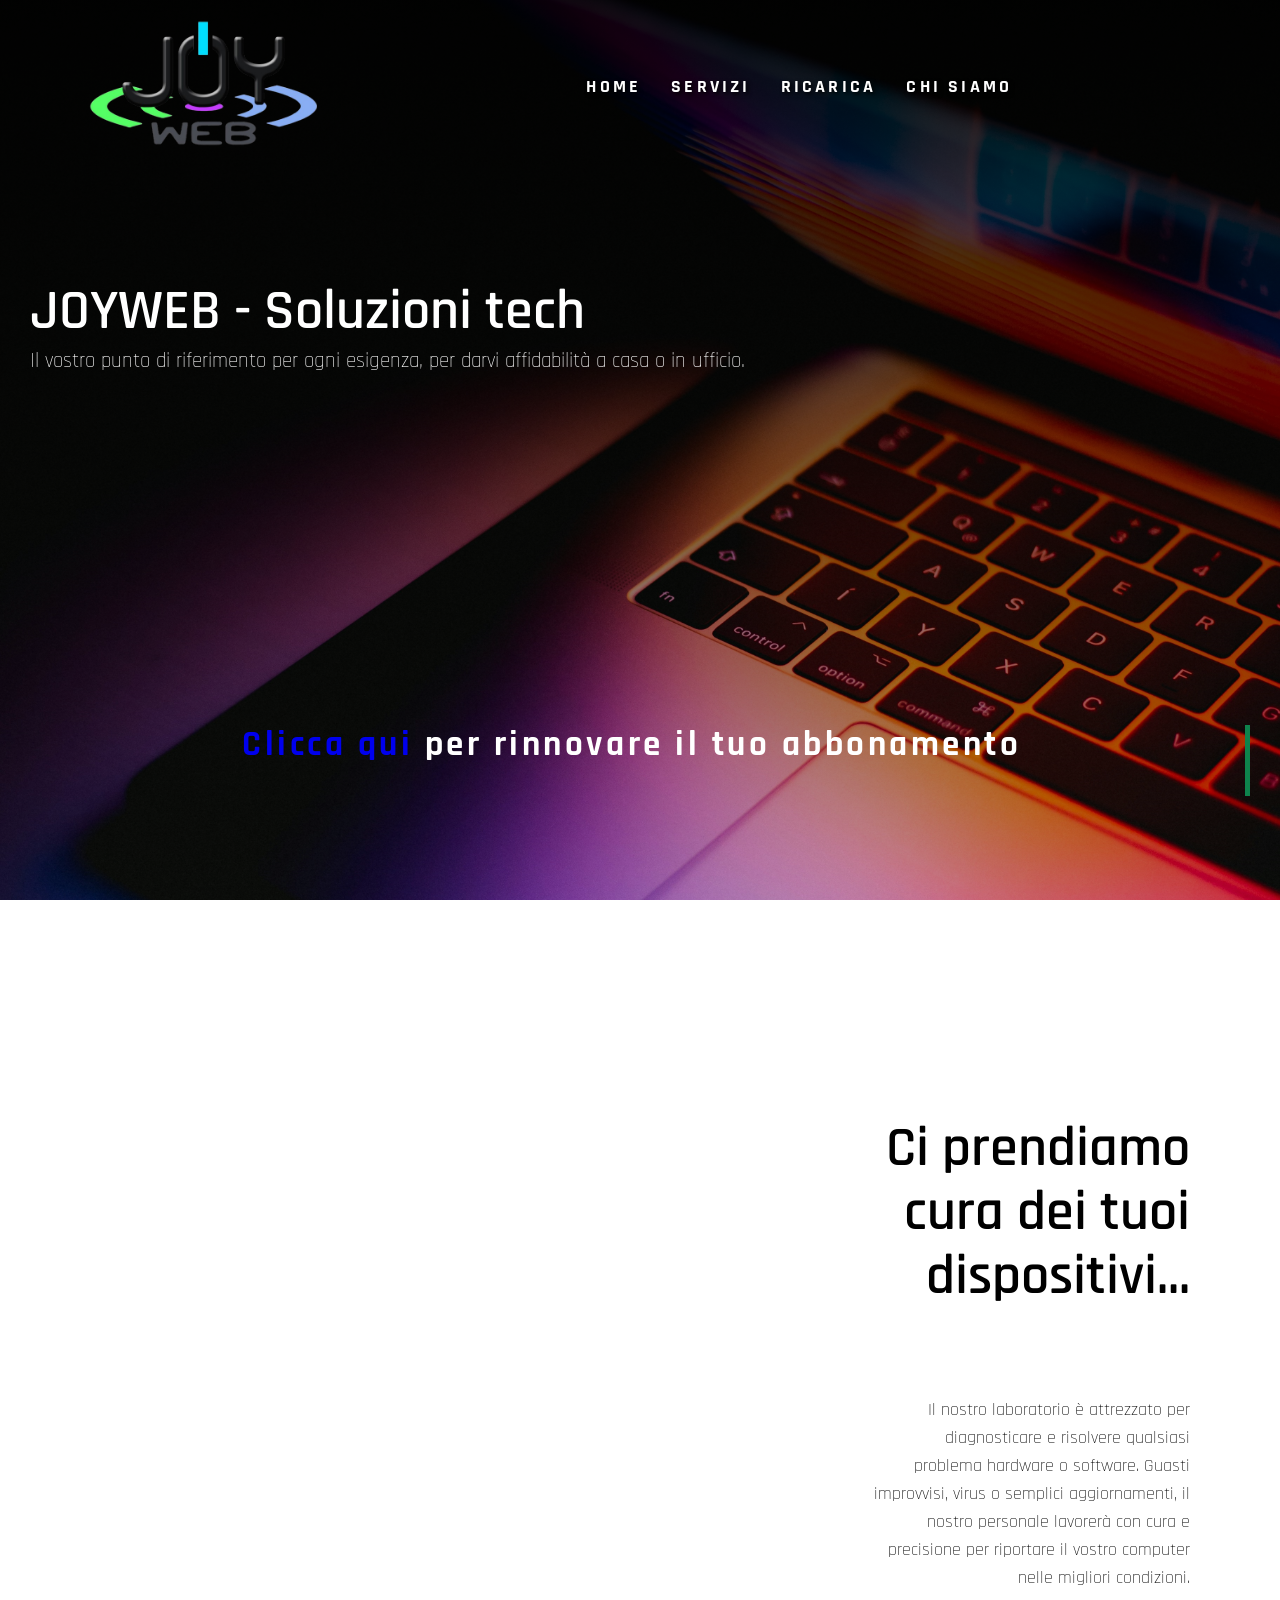
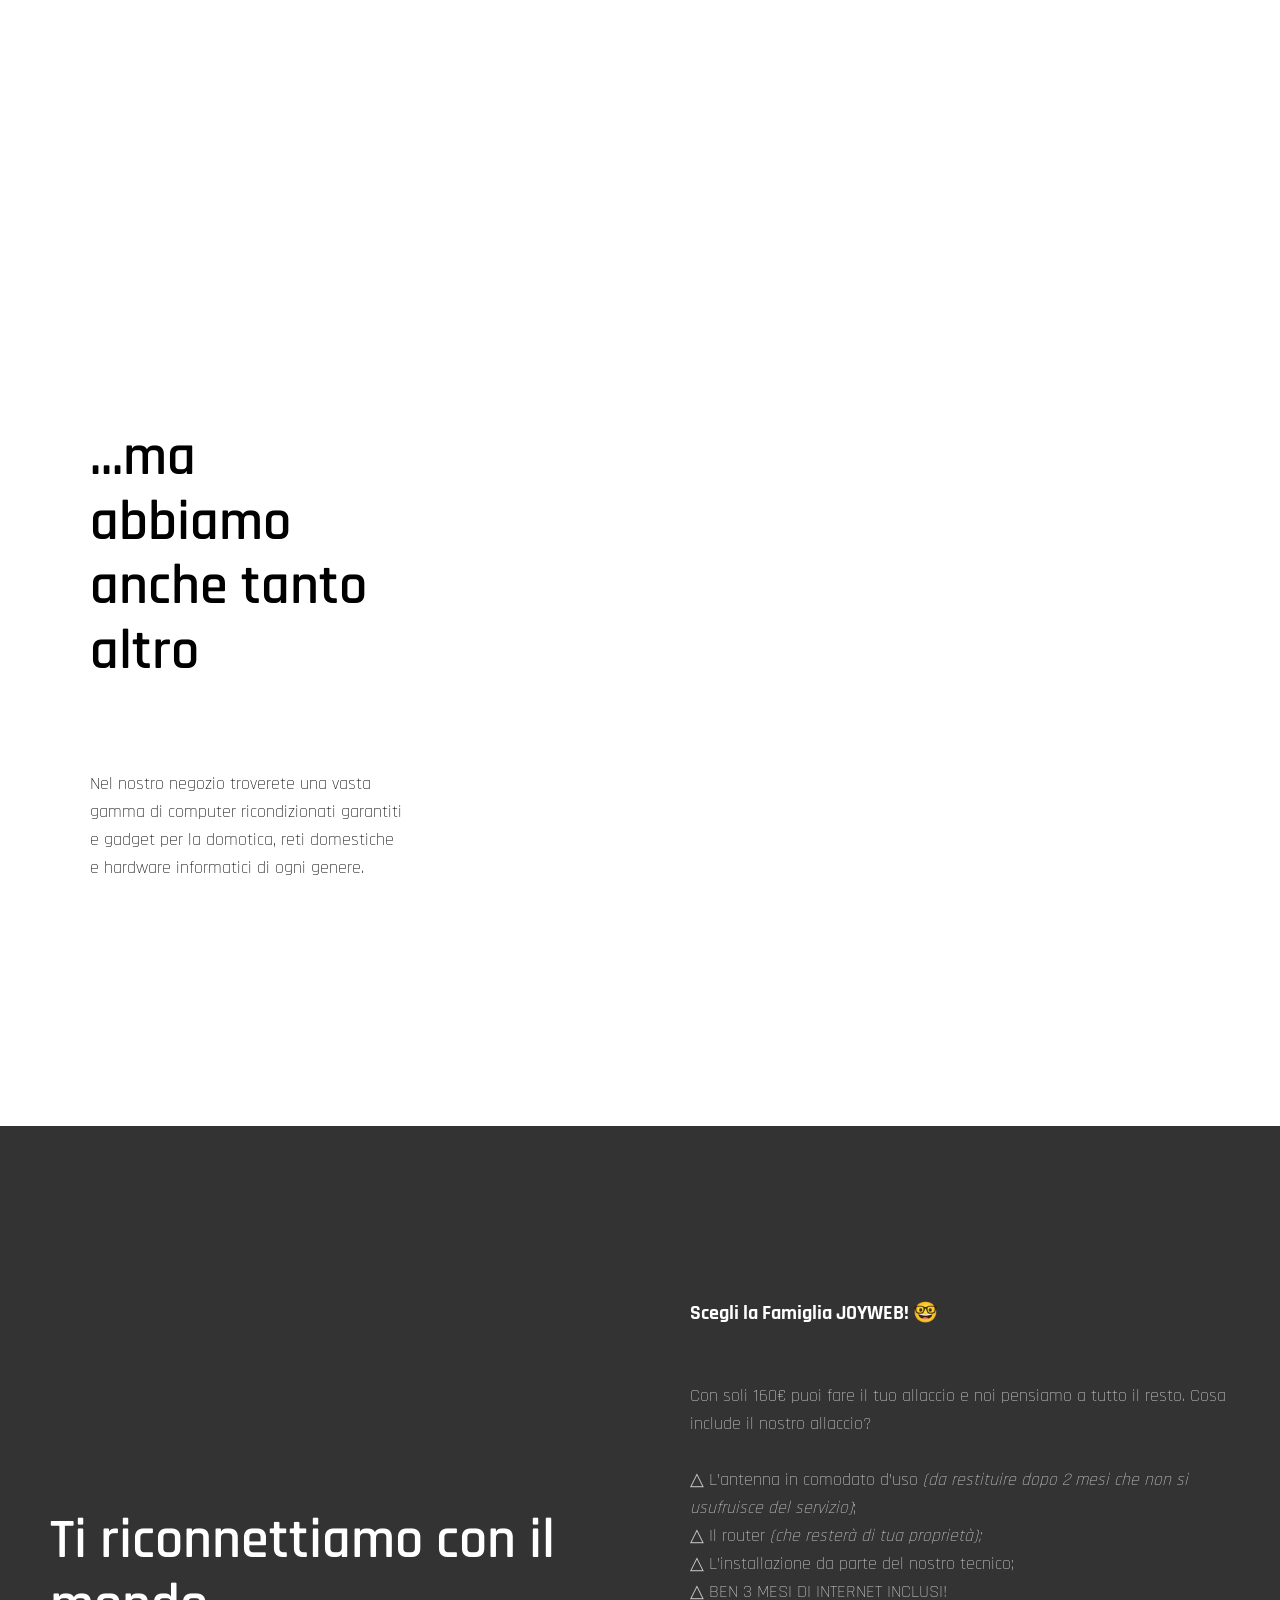
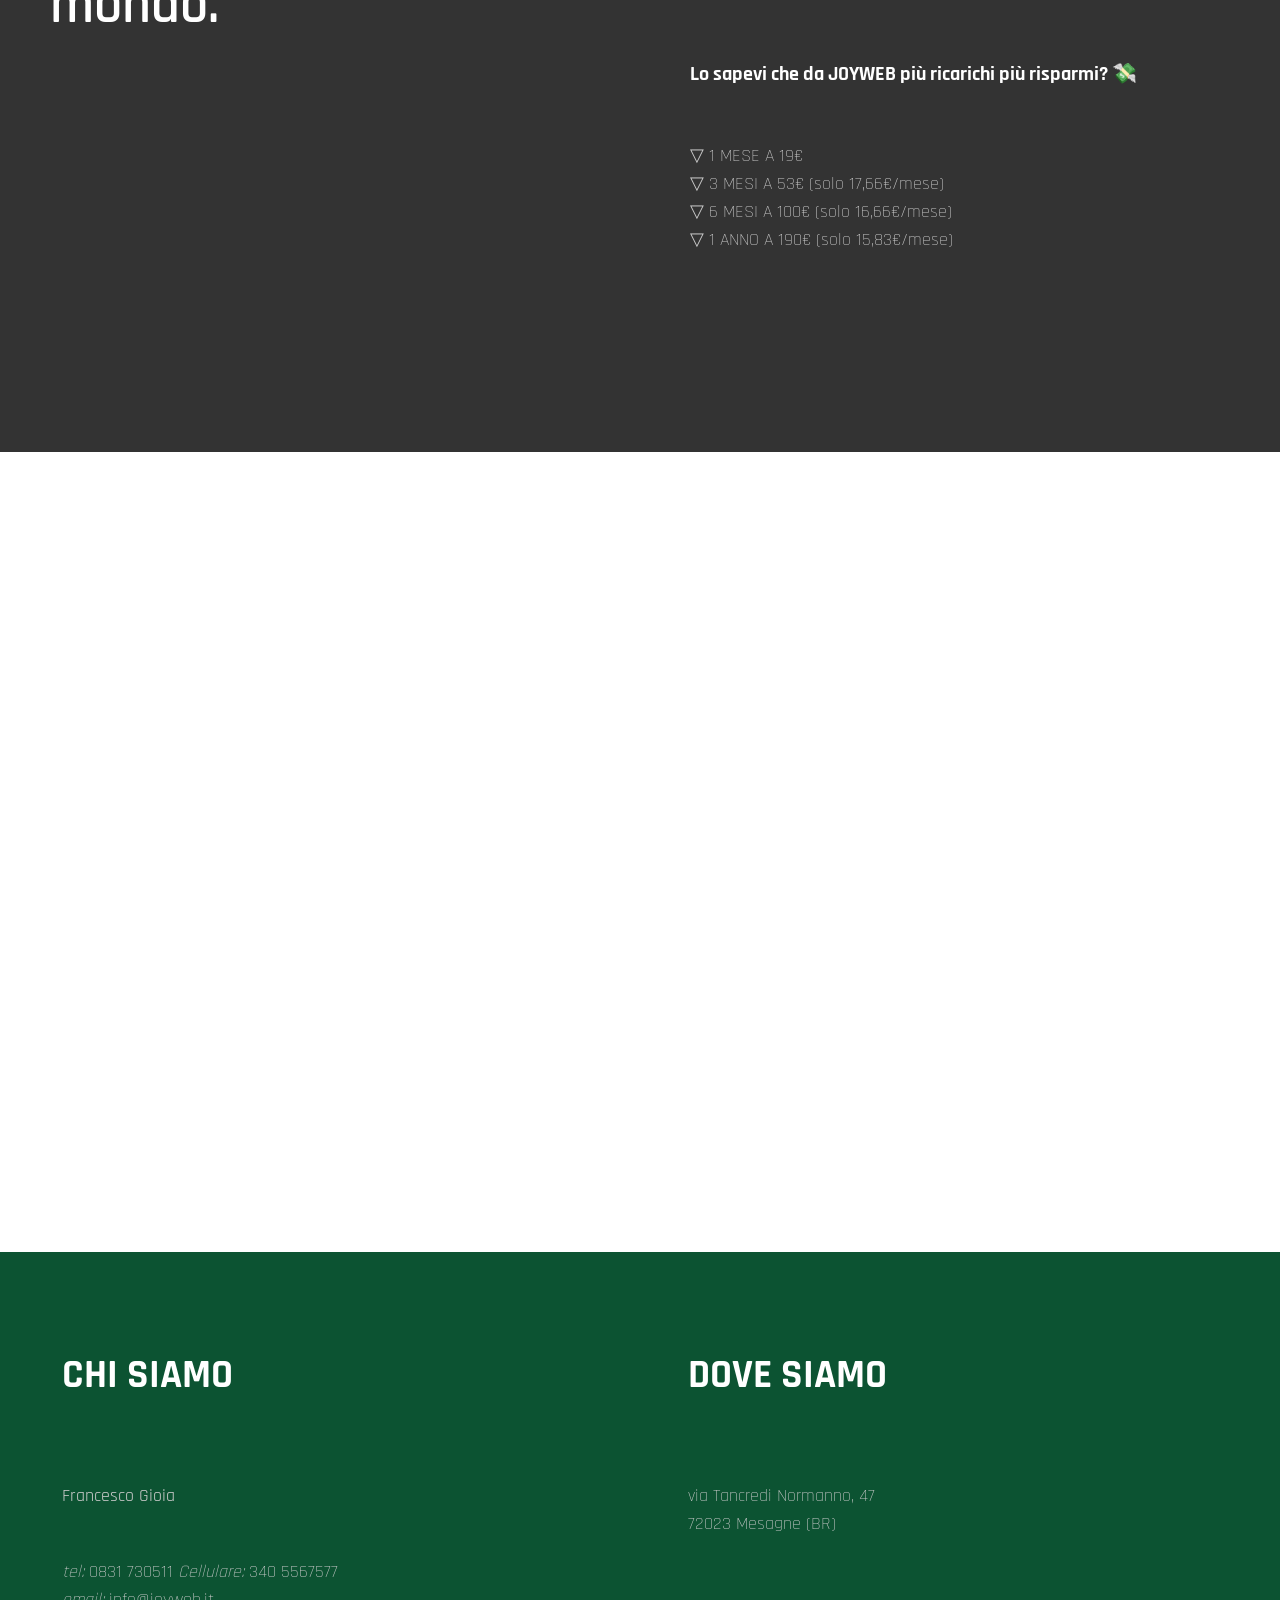
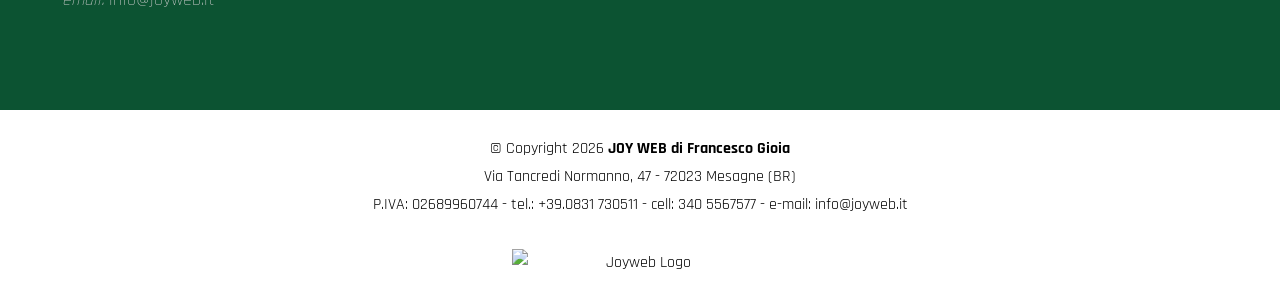
==== index.html @ db19eaac "Add files via upload" ====
<!DOCTYPE html PUBLIC "-//W3C//DTD XHTML 1.0 Transitional//EN" "http://www.w3.org/TR/xhtml1/DTD/xhtml1-transitional.dtd">
<html xmlns="http://www.w3.org/1999/xhtml" class="sp-html 
			sp-seedprod sp-h-full" lang="it-IT">
    <head><meta http-equiv="Content-Type" content="text/html; charset=UTF-8">
    <!-- Open Graph -->
      <meta property="og:url" content="https://www.joyweb.it/">
      <meta property="og:type" content="website">
      <meta name="viewport" content="width=device-width, initial-scale=1.0">
      <title>JoyWeb</title>
      <!-- Global Styles -->
    <style>
      #sp-page{color:#272727}
      #sp-page .sp-header-tag-h1,#sp-page .sp-header-tag-h2,#sp-page .sp-header-tag-h3,#sp-page .sp-header-tag-h4,#sp-page .sp-header-tag-h5,#sp-page .sp-header-tag-h6{color:#000000}
      #sp-page h1,#sp-page h2,#sp-page h3,#sp-page h4,#sp-page h5,#sp-page h6 {color:#000000; font-family:'Helvetica Neue', Arial, sans-serif; font-weight:400; font-style:normal}
      #sp-page a{color:#FF0000}
      #sp-page a:hover{color:#cc0000}
      #sp-page .btn{background-color:#000000}
      body{background-color:#FFFFFF !important;}
      
      
      @media only screen and (max-width: 480px) {
               #sp-brhhwi {text-align:center !important;}
               .sp-headline-block-jkhbii, #sp-jkhbii, #jkhbii {text-align:center !important;}
               .sp-text-wrapper-jdj1i9, #sp-jdj1i9, #jdj1i9 {text-align:left !important;}		
          }
    
      </style>
      <link rel="stylesheet" href="https://cdnjs.cloudflare.com/ajax/libs/normalize/8.0.1/normalize.min.css" integrity="sha512-NhSC1YmyruXifcj/KFRWoC561YpHpc5Jtzgvbuzx5VozKpWvQ+4nXhPdFgmx8xqexRcpAglTj9sIBWINXa8x5w==" crossorigin="anonymous" referrerpolicy="no-referrer" />
      <link rel="icon" type="image/png" sizes="16x16" href="https://scontent-fco2-1.xx.fbcdn.net/v/t1.6435-9/79937164_10215445349347197_2338849351847116800_n.jpg?_nc_cat=105&ccb=1-6&_nc_sid=174925&_nc_ohc=5utxeUKPg_cAX-qe5cx&tn=70MWhojPpyFqLlnZ&_nc_ht=scontent-fco2-1.xx&oh=00_AT_BbEG2MG72mWIWYHKpiLQ5FNryk2faCsQP8G3Nqq2RHQ&oe=629CDF93">

      <script src="https://kit.fontawesome.com/ed0925123a.js" crossorigin="anonymous"></script>
      <script src="https://unpkg.com/scrollreveal@4.0.0/dist/scrollreveal.min.js"></script>
      <link rel="stylesheet" href="styles.css" />
      <link rel="stylesheet" href="https://cdnjs.cloudflare.com/ajax/libs/flickity/3.0.0/flickity.min.css" integrity="sha512-fJcFDOQo2+/Ke365m0NMCZt5uGYEWSxth3wg2i0dXu7A1jQfz9T4hdzz6nkzwmJdOdkcS8jmy2lWGaRXl+nFMQ==" crossorigin="anonymous" referrerpolicy="no-referrer" />
      <link rel="preconnect" href="https://fonts.googleapis.com">
      <link rel="preconnect" href="https://fonts.gstatic.com" crossorigin>
      <link href="https://fonts.googleapis.com/css2?family=Rajdhani:wght@300;400;600;700&display=swap" rel="stylesheet">
    
    </head>

  <body>
    <div id="progress"></div>  
    <header>
      <div class="logo">
        <img src="images/logo2.png" alt="logo-png" />
      </div>
      <ul class="menu">
        <li><a href="#">HOME</a></li>
        <li><a href="#servizi">SERVIZI</a></li>
        <li><a target="" href="http://95.110.225.168/clienti">RICARICA</a></li>
        <li><a href="#chidove">CHI SIAMO</a></li>
        <li>
          <div id="dropdown" class="dropdown">
            <a href="https://wa.me/+393405567577" target="_blank"><i class="fa-brands fa-whatsapp wa dropbtn button-move"></i></a>
            <div class="dropdown-content">
              <img id="qr" style="height: 13rem;" src="images/joyweb-qrcode.png" alt="">
            </div>
          </div>
        </li>
      </ul>
      
      <div class="hamburger">
        <span></span>
        <span></span>
        <span></span>
      </div>
      
    </header>

    <div class="hero">
      <div class="hero__content reveal">
        <!-- <p id="intro" class="intro-text">VENDIAMO. RIPARIAMO. TI RICONNETTIAMO CON IL MONDO</p> -->
        <h1 id="joywebtitle" class="big-text">JOYWEB - Soluzioni tech</h1>
        <p id="desc_subtitle" style="margin-right: 20rem; font-size: 1.3rem;">Il vostro punto di riferimento per ogni esigenza, per darvi affidabilità a casa o in ufficio.</p>
        <h1 id="sp-jkhbii" class="typewriter sp-css-target sp-el-block sp-headline-block-jkhbii sp-type-header" style="margin-top: 20rem; text-align: center;"><a target="_blank" href="http://95.110.225.168/clienti">Clicca qui </a>per rinnovare il tuo abbonamento<span>&nbsp;</span></h1>
      </div>
      <div>
        <a href="https://wa.me/+393405567577" target="_blank"><i class="fa-brands fa-whatsapp wa-mobile button-move-mobile"></i></a>
    </div>
    </div>
    

    <div id="servizi" class="poster">
      <div class="poster__video reveal">
        <video id="video1" src="video/bg-video.mp4" autoplay muted loop></video>
      </div>
      <div class="poster__content reveal">
        <h3 class="big-text">Ci prendiamo cura dei tuoi dispositivi...</h3>
        <p class="tb">
          Il nostro laboratorio è attrezzato per diagnosticare e risolvere qualsiasi problema hardware o software. Guasti improvvisi, virus o semplici aggiornamenti, il nostro personale lavorerà con cura e precisione per riportare il vostro computer nelle migliori condizioni.
        </p>
        <!-- <a href="" class="button">Call to action</a> -->
      </div>
    </div>

    <div class="poster">
      <div class="poster__content2 reveal">
        <h3 class="big-text">...ma abbiamo anche tanto altro</h3>
        <p class="tb">
          Nel nostro negozio troverete una vasta gamma di computer ricondizionati garantiti e gadget per la domotica, reti domestiche e hardware informatici di ogni genere. 
        </p>
        <!-- <a href="" class="button">Call to action</a> -->
      </div>
      <div class="poster__video2 reveal">
        <video id="video2" src="video/bg-video2.mp4" autoplay muted loop></video>
      </div>
    </div>

    <div id="internet" class="bg-cover">
      <div class="bg-cover__title reveal">
        <h3 class="big-text tw">Ti riconnettiamo con il mondo.<h3>
      </div>
      <div class="bg-cover__text">
        <h4 class="normal-text tw zoom">Scegli la Famiglia JOYWEB! 🤓</h4>
        <p class="tg zoom">
          Con soli 160€ puoi fare il tuo allaccio e noi pensiamo a tutto il resto. Cosa include il nostro allaccio?<br>
          <br>
          
          △  L’antenna in comodato d’uso <em>(da restituire dopo 2 mesi che non si usufruisce del servizio)</em>;<br>
          △  Il router <em>(che resterà di tua proprietà);</em><br>
          △  L’installazione da parte del nostro tecnico;<br>
          △  BEN 3 MESI DI INTERNET INCLUSI!
        </p>

    
        <h4 class="normal-text tw zoom">Lo sapevi che da JOYWEB più ricarichi più risparmi? 💸</h4>
        <p id="prices" class="tg zoom">
          ▽  1 MESE A 19€ <br>
          ▽  3 MESI A 53€ (solo 17,66€/mese) <br>
          ▽  6 MESI A 100€ (solo 16,66€/mese) <br>
          ▽  1 ANNO A 190€ (solo 15,83€/mese) <br>
        </p>
      </div>
    </div>

    
    <div>
      <div id="maps"><iframe src="https://www.google.com/maps/embed?pb=!1m18!1m12!1m3!1d1515.5044849508067!2d17.802742491406242!3d40.563479168161635!2m3!1f0!2f0!3f0!3m2!1i1024!2i768!4f13.1!3m3!1m2!1s0x13466253724f7201%3A0x36c35abd4d49105d!2sVia%20Tancredi%20Normanno%2C%2047%2C%2072023%20Mesagne%20BR!5e0!3m2!1sit!2sit!4v1726680582316!5m2!1sit!2sit" width="600" height="450" style="border:0;" allowfullscreen="" loading="lazy" referrerpolicy="no-referrer-when-downgrade"></iframe></div>
    </div>

    <div  class="pre-footer">
      <div id="chidove" class="grid reveal">
          <div id="chisiamo" class="col">
              <h4 class="med-text tw">CHI SIAMO</h4>
              <p><strong>Francesco Gioia</strong></p>
              <p><span><em>tel:</em> 0831 730511
                <em>Cellulare:</em> 340 5567577</span><br>
                <span><em>email:</em> info@joyweb.it</span></p>
          </div>
          <div id="dovesiamo" class="col reveal">
            <h4 class="med-text tw">DOVE SIAMO</h4>
            <p><span>via Tancredi Normanno, 47</span><br>
            <span>72023 Mesagne (BR)</span>
          </p>
        </div>
      </div>
    </div>
  
    <!-- <div class="form-container">
      <form id="form" action="/" method="post" class="contact-form">
          <h4 class="med-text tw zoom">CONTATTACI</h4>
          <input type="text" name="fullname" id="fullname" class="contact-inputs zoom" placeholder="Inserisci nome e cognome" required>
          <input type="email" name="email" id="email"class="contact-inputs zoom"  placeholder="Inserisci indirizzo e-mail" required>
          <input type="text" name="subject" id="subject" class="contact-inputs zoom" placeholder="Oggetto" required>
          <textarea name="message" id="message" cols="30" rows="6" class="contact-inputs zoom" placeholder="Inserisci il tuo messaggio" required></textarea>
          <p><input type="checkbox" required> Ho letto l’informativa privacy e acconsento il trattamento dei dati come da Reg. Eur. n. 679/2016, GDPR. *</p>
          <input class="button zoom" id="submit" type="submit" value="Invia">
          <button id="call" class="button zoom"><a href="tel:+393405567577"> Chiama ora </a></button>
        <footer id="footer" class="grid">
          </div> -->
          <div class="col footer-item">
              <p>© Copyright <script>document.write(new Date().getFullYear()) + " " </script> <strong>JOY WEB di Francesco Gioia </strong> <br>
                Via Tancredi Normanno, 47 - 72023 Mesagne (BR) <br>
                P.IVA: 02689960744 - tel.: +39.0831 730511 - cell: 340 5567577 - e-mail: info@joyweb.it</p>
                <p><img src="https://www.joyweb.it/LOGO-JOYWEB.png" alt="Joyweb Logo" width="256" height="auto" style="display: block; margin-left: auto; margin-right: auto;" /></p>
              <!-- <p>Created by <em><a style="font-weight: 600; text-decoration: none;" href="https://portfolio-rho-ten-54.vercel.app/">Leo Pasquale</a></em></p> -->
          </div>
        </footer>
      </form>
    </div>


  
    <script src="https://ajax.googleapis.com/ajax/libs/jquery/3.6.0/jquery.min.js"></script>
    <script src="https://cdnjs.cloudflare.com/ajax/libs/flickity/3.0.0/flickity.pkgd.min.js" integrity="sha512-achKCfKcYJg0u0J7UDJZbtrffUwtTLQMFSn28bDJ1Xl9DWkl/6VDT3LMfVTo09V51hmnjrrOTbtg4rEgg0QArA==" crossorigin="anonymous" referrerpolicy="no-referrer"></script>
    <script src="scripts.js"></script>
    
  </body>
  </html>
---- styles.css ----
/*! normalize.css v8.0.1 | MIT License | github.com/necolas/normalize.css */

/* Document
   ========================================================================== */

/**
 * 1. Correct the line height in all browsers.
 * 2. Prevent adjustments of font size after orientation changes in iOS.
 */

 html {
  line-height: 1.15; /* 1 */
  -webkit-text-size-adjust: 100%; /* 2 */
}

/* Sections
   ========================================================================== */

/**
 * Remove the margin in all browsers.
 */

body {
  margin: 0;
}

/**
 * Render the `main` element consistently in IE.
 */

main {
  display: block;
}

/**
 * Correct the font size and margin on `h1` elements within `section` and
 * `article` contexts in Chrome, Firefox, and Safari.
 */

h1 {
  font-size: 2em;
  margin: 0.67em 0;
}

/* Grouping content
   ========================================================================== */

/**
 * 1. Add the correct box sizing in Firefox.
 * 2. Show the overflow in Edge and IE.
 */

hr {
  box-sizing: content-box; /* 1 */
  height: 0; /* 1 */
  overflow: visible; /* 2 */
}

/**
 * 1. Correct the inheritance and scaling of font size in all browsers.
 * 2. Correct the odd `em` font sizing in all browsers.
 */

pre {
  font-family: monospace, monospace; /* 1 */
  font-size: 1em; /* 2 */
}

/* Text-level semantics
   ========================================================================== */

/**
 * Remove the gray background on active links in IE 10.
 */

a {
  background-color: transparent;
}

/**
 * 1. Remove the bottom border in Chrome 57-
 * 2. Add the correct text decoration in Chrome, Edge, IE, Opera, and Safari.
 */

abbr[title] {
  border-bottom: none; /* 1 */
  text-decoration: underline; /* 2 */
  text-decoration: underline dotted; /* 2 */
}

/**
 * Add the correct font weight in Chrome, Edge, and Safari.
 */

b,
strong {
  font-weight: bolder;
}

/**
 * 1. Correct the inheritance and scaling of font size in all browsers.
 * 2. Correct the odd `em` font sizing in all browsers.
 */

code,
kbd,
samp {
  font-family: monospace, monospace; /* 1 */
  font-size: 1em; /* 2 */
}

/**
 * Add the correct font size in all browsers.
 */

small {
  font-size: 80%;
}

/**
 * Prevent `sub` and `sup` elements from affecting the line height in
 * all browsers.
 */

sub,
sup {
  font-size: 75%;
  line-height: 0;
  position: relative;
  vertical-align: baseline;
}

sub {
  bottom: -0.25em;
}

sup {
  top: -0.5em;
}

/* Embedded content
   ========================================================================== */

/**
 * Remove the border on images inside links in IE 10.
 */

img {
  border-style: none;
}

/* Forms
   ========================================================================== */

/**
 * 1. Change the font styles in all browsers.
 * 2. Remove the margin in Firefox and Safari.
 */

button,
input,
optgroup,
select,
textarea {
  font-family: inherit; /* 1 */
  font-size: 100%; /* 1 */
  line-height: 1.15; /* 1 */
  margin: 0; /* 2 */
}

/**
 * Show the overflow in IE.
 * 1. Show the overflow in Edge.
 */

button,
input { /* 1 */
  overflow: visible;
}

/**
 * Remove the inheritance of text transform in Edge, Firefox, and IE.
 * 1. Remove the inheritance of text transform in Firefox.
 */

button,
select { /* 1 */
  text-transform: none;
}

/**
 * Correct the inability to style clickable types in iOS and Safari.
 */

button,
[type="button"],
[type="reset"],
[type="submit"] {
  -webkit-appearance: button;
}

/**
 * Remove the inner border and padding in Firefox.
 */

button::-moz-focus-inner,
[type="button"]::-moz-focus-inner,
[type="reset"]::-moz-focus-inner,
[type="submit"]::-moz-focus-inner {
  border-style: none;
  padding: 0;
}

/**
 * Restore the focus styles unset by the previous rule.
 */

button:-moz-focusring,
[type="button"]:-moz-focusring,
[type="reset"]:-moz-focusring,
[type="submit"]:-moz-focusring {
  outline: 1px dotted ButtonText;
}

/**
 * Correct the padding in Firefox.
 */

fieldset {
  padding: 0.35em 0.75em 0.625em;
}

/**
 * 1. Correct the text wrapping in Edge and IE.
 * 2. Correct the color inheritance from `fieldset` elements in IE.
 * 3. Remove the padding so developers are not caught out when they zero out
 *    `fieldset` elements in all browsers.
 */

legend {
  box-sizing: border-box; /* 1 */
  color: inherit; /* 2 */
  display: table; /* 1 */
  max-width: 100%; /* 1 */
  padding: 0; /* 3 */
  white-space: normal; /* 1 */
}

/**
 * Add the correct vertical alignment in Chrome, Firefox, and Opera.
 */

progress {
  vertical-align: baseline;
}

/**
 * Remove the default vertical scrollbar in IE 10+.
 */

textarea {
  overflow: auto;
}

/**
 * 1. Add the correct box sizing in IE 10.
 * 2. Remove the padding in IE 10.
 */

[type="checkbox"],
[type="radio"] {
  box-sizing: border-box; /* 1 */
  padding: 0; /* 2 */
}

/**
 * Correct the cursor style of increment and decrement buttons in Chrome.
 */

[type="number"]::-webkit-inner-spin-button,
[type="number"]::-webkit-outer-spin-button {
  height: auto;
}

/**
 * 1. Correct the odd appearance in Chrome and Safari.
 * 2. Correct the outline style in Safari.
 */

[type="search"] {
  -webkit-appearance: textfield; /* 1 */
  outline-offset: -2px; /* 2 */
}

/**
 * Remove the inner padding in Chrome and Safari on macOS.
 */

[type="search"]::-webkit-search-decoration {
  -webkit-appearance: none;
}

/**
 * 1. Correct the inability to style clickable types in iOS and Safari.
 * 2. Change font properties to `inherit` in Safari.
 */

::-webkit-file-upload-button {
  -webkit-appearance: button; /* 1 */
  font: inherit; /* 2 */
}

/* Interactive
   ========================================================================== */

/*
 * Add the correct display in Edge, IE 10+, and Firefox.
 */

details {
  display: block;
}

/*
 * Add the correct display in all browsers.
 */

summary {
  display: list-item;
}

/* Misc
   ========================================================================== */

/**
 * Add the correct display in IE 10+.
 */

template {
  display: none;
}

/**
 * Add the correct display in IE 10.
 */

[hidden] {
  display: none;
}

/* Base style */
* {
  z-index: 1;
}
body {
  /* font-family: "Inter", sans-serif; */
  font-family: 'Rajdhani', sans-serif;
  margin: 0;
  font-size: 1.1rem;
}

#progress {
  width: 100%;
  height: 8.40rem;
  position: fixed;
  left: 0;
  top: 0;
  z-index: 2;
  background: linear-gradient(0deg, rgba(255, 255, 255, 0), #171717);
  background-size: cover;
}

a {
  text-decoration: none;
}
h1,
h2,
h3,
h4,
h5,
p {
  color: #000;
  padding-bottom: 1.88rem;
}
p {
  line-height: 1.75rem;
  color: #ccc;
  font-weight: 300;
}
.big-text {
  font-size: 3.5rem;
  font-weight: 600;
}
.med-text {
  font-size: 2.5rem;
}
.normal-text {
  font-size: 1.25rem;
}
.small-text {
  font-size: 0.88rem;
}
.intro-text {
  font-size: 1.25rem;
  text-transform: uppercase;
  font-weight: bold;
}
.button {
  font-family: 'Rajdhani', sans-serif;
  padding: 0.62rem 1.56rem;
  display: inline-block;
  border-radius: 0.31rem;
  border: 1px solid #fff;
  background-color: #0c5332;
  color:  #fff;
}

.button:hover {
  color: #0e834c;
  background-color: transparent;
  border: 1px solid #0c5332;
  transform: scale(1.05);
  transition: all .3s ease;
}


/* Header */
header {
  width: 100%;
  position: fixed;
  top: 0;
  left: 50%;
  transform: translateX(-50%);
  padding: 0.62rem;
  color: #fff;
  display: flex;
  max-width: 84.375rem;
  z-index: 3;
  align-items: center;
}

.hamburger {
  display: none;
}

.logo {
  display: block;
  z-index: 3;
}
.logo img {
  height: 9.7rem;
}

.menu {
  display: flex;
  align-items: center;
  width: 100%;
  text-decoration: none;
  list-style: none;
  z-index: 3;
  padding-left: 20%;
  text-align: end;
}

.menu li {
  display: inline-block;
  color: #fff;
  list-style: none;
}

.menu li a {
  color: #fff;
  list-style: none;
  padding: 0.94rem;
  display: flex;
  align-items: center;
  font-weight: 700;
  letter-spacing: 0.2rem;
  text-shadow: 2px 2px 4px black;
}

.menu li a:hover {
  color: #0c5332;
  transform: scale(1.1);
  transition: all .5s ease;
}

.dropbtn {
  background-color: transparent;
  color: white;
  padding: 16px;
  font-size: 2rem;
  border: none;
}

.dropdown {
  position: relative;
  display: inline-block;
}

.dropdown-content {
  display: none;
  position: absolute;
  background-color: transparent;
  min-width: 11rem;
  min-height: 11rem;
  box-shadow: 0px 8px 16px 0px rgba(0,0,0,0.2);
  z-index: 1;
  padding: 0;
  text-align: center;
  color: #ccc;
  right: 0;
}

.dropdown:hover .dropdown-content {display: block;  }


.hero {
  height: 100vh;
  display: flex;
  width: 100%;
  align-items: center;
  background: linear-gradient(0deg, rgba(0, 0, 0, 0.2), rgba(0, 0, 0, 0.9)),
    url("./images/bg-foto.jpg") no-repeat center center;
  background-size: cover;
}

.hero__content {
  width: 100%;
  max-width: 84.375rem;
  margin: 0 auto;
  padding: 1.875rem;
}

.hero__content h1,
.hero__content p {
  color: #fff;
}

#joywebtitle {
  margin-top: 11rem;
  margin-bottom: -3rem;
}


#desc_subtitle{
  margin-bottom: 28srem;
}


.wa-mobile {
  display: none;
  font-family: 'fontawesome';
  font-style: normal;
  margin-top: 100vh;
  font-size: 3.5rem;
  padding: 0.3rem;
  color: rgb(9, 206, 9);
  z-index: 999;
  position: fixed;
  bottom: 1%;
  right: 3%;
  text-shadow: 1.5px 1.5px 2px rgb(0, 0, 0);
}

.typewriter {
  color: #fff;
  /* font-family: monospace; */
  overflow: hidden; /* Ensures the content is not revealed until the animation */
  border-right: .15em solid #0e834c; /* The typwriter cursor */
  white-space: nowrap; /* Keeps the content on a single line */
  margin: 0 auto; /* Gives that scrolling effect as the typing happens */
  letter-spacing: .10em; /* Adjust as needed */
  animation: 
    typing 4.5s steps(30, end),
    blink-caret .6s step-end infinite;
}

/* The typing effect */
@keyframes typing {
  from { width: 0 }
  to { width: 100% }
}

/* The typewriter cursor effect */
@keyframes blink-caret {
  from, to { border-color: transparent }
  50% { border-color: #0c5332 }
}


@media (max-width: 868px) {
  
  .logo {
    padding-bottom: 1.875rem;
    display: block;
    z-index: 999;
    height: 6.5rem
  }
  
  .logo img {
    height: 6.5rem;
    margin-top: -1.3rem;
    margin-left: -2rem;
    z-index: 999;
  }

  #progress {
    height: 5rem;
  }

  .big-text {
    font-size: 2rem;
  }

  #prices {
    text-align: center;
  }

  .menu {
    display: block;
    position: absolute;
    top: 0;
    right: -120%;
    background-color: #0c5332;
    height: 100vh;
    padding-top: 5rem;
    width: 100%;
    margin: 0;
    transition: all 1s cubic-bezier(0.215, 0.610, 0.355, 1);
  }

  .menu--open {
    right: 0;
    width: 100%;
    padding: 7rem 0.5rem;
    transform: scale(1.15);
  }

  .menu--open li a:hover{
    transform: scale(1);
  }

  .menu li {
    display: block;
    /* padding: 1.875rem 0.625rem; */
  }
  .menu li:first-child{
    margin-top: 3rem;
  }
  .menu li a {
    font-size: 1.263rem;
  }

  .wa-mobile {
    display: block;

  }

  .hamburger {
    display: block;
    width: 1.875rem;
    height: 1.875rem;
    position: absolute;
    top: 1.875rem;
    right: 0;
    z-index: 4;
  }
  .hamburger span {
    background-color: #fff;
    height: 0.19rem;
    width: 100%;
    display: block;
    margin-bottom: 0.31rem;
  }

  #dropdown{
    display: none;
  }

}

/* Poster */

.poster {
  display: flex;
  height: 100vh;
  width: 100%;
  align-items: center;
}

.poster__video {
  order: 1;
  margin-left: 3.12rem;
  width: 60%;
  height: 80%;
  z-index: 0;
}
.poster__content {
  order: 2;
  width: 40%;
  padding: 5.625rem;
  text-align: end;
}
.poster__video2 {
  order: 2;
  margin-right: 3.125rem;
  width: 60%;
  height: 80%;
  z-index: 0;
}
.poster__content2 {
  order: 1;
  width: 40%;
  padding: 5.625rem;
  text-align: start;
}

.poster__video video {
  object-fit: cover;
  width: 100%;
  height: 100%;
}
.poster__video2 video {
  object-fit: cover;
  width: 100%;
  height: 100%;
}

@media (max-width: 868px) {
  .poster {
    display: flex;
    flex-wrap: wrap;
    height: auto;
    margin: 0;
  }
  .poster__video, .poster__video2,
  .poster__content, .poster__content2 {
    display: block;
    margin: 0;
    width: 100%;
    text-align: center;
  }
  .poster__content, .poster__content2 {
    height: 30%;
  }
  .poster__video, .poster__video2 {
    order: 2;
  }
  .poster__content, .poster__content2 {
    order: 1;
    padding: 7% 3rem !important;
  }
  video {
    margin-top: 20%;
    margin-bottom: 0%;
  }

  #video2 {
    margin-bottom: -15%;
  }
  #internet{
    padding-top: 4rem;
    /* padding-bottom: 4rem; */
  }
 
  #chisiamo, #dovesiamo {
   padding-top: 0 !important
  }
}

@media (max-width: 1366px) {
  header {
    width: 90%
  }
  .hero__content {
    width: 100%;
  }
  .contact-form {
    height: 100%;
  }
  
  form > p {
    color: #fff;
    font-size: 1rem;
    width: 85%;
    margin: 0 auto;
  }
  }

/* BG Cover */

.bg-cover {
  display: flex;
  padding: 6.25rem 0;
  background: linear-gradient(0deg, rgba(0, 0, 0, 0.8), rgba(0, 0, 0, 0.8)),
    url("./images/bg-foto2.jpg") no-repeat center center;
  background-size: cover;
  margin-top: 2%;
}

.bg-cover__title {
  width: 50%;
  padding: 3.125rem;
  display: flex;
  align-items: center;
}

.bg-cover__text {
  width: 50%;
  padding: 3.125rem;
}

@media (max-width: 868px) {
  .bg-cover {
    flex-wrap: wrap;
    height: auto;
  }
  .bg-cover__title,
  .bg-cover__text {
    width: 100%;
  }
}

/* Grid */

.grid {
  display: flex;
  max-width: 84.375rem;
  padding: 0 0.875rem;
  margin: 0 auto;
  position: relative;
}
.grid .col {
  width: 100%;
  padding: 3rem;
}

iframe {
  width: 100%;
  height: 50rem;
}
#maps, #street{
  z-index: 0;
}

.wa {
  font-family: 'fontawesome';
  font-style: normal;
  font-size: 2.5rem;
  padding: 0.3rem;
}

.wa:hover{
  color: rgb(6, 255, 6);
  transform: scale(1.2);
  transition: all .3s ease;
}

#submit, #call {
  text-align: center;
  width: 14rem;
  margin: 0 auto;
  border: 1px solid #fff;
  background-color: #0c5332;
  color:  #fff;
  font-size: 1rem;
}

#call {
  background-color: #1e9743;
}

#call a {
  color: #fff;
  text-decoration: none;
}
#call a::after{
  content: " \f095 ";
  font-family: "fontawesome";
  padding-left: 0.3rem;
}

.button-move{
  animation: rotate_effetto 5s 2 linear;
}
.button-move-mobile{
  animation: rotate_effetto 8s 4 linear;
}

@keyframes rotate_effetto {
  0% {transform: rotate(0deg); color: rgb(193, 243, 193);} 
  20% {transform: rotate(0deg); color: rgb(118, 208, 118);}
  40% {transform: rotate(10deg); color: rgb(9, 206, 9);}
  60% {transform: rotate(-10deg); color: rgb(9, 206, 9)}
  80% {transform: rotate(0deg); color: rgb(118, 208, 118);}
  100% {transform: rotate(0deg); color: rgb(193, 243, 193);}
}

#submit:hover {
 border: 1px solid #fff;
 background-color: transparent;
 color:  #fff;
 cursor: pointer;
}


@media (max-width: 868px) {
  /* * {
    width: 100%;
  }
   */


  #intro {
    display: none;
  }

  #joywebtitle {
    margin-top: 3rem;
    margin-bottom: -3rem;
  }

  #sp-jkhbii{
    font-size: .8rem !important;
    margin-top: .3rem !important;
  }

  #video1, #video2 {
  margin-top: -1.5rem;
}

  .typewriter {
    color: #fff;
    /* font-family: monospace; */
    overflow: hidden; /* Ensures the content is not revealed until the animation */
    border-right: .15em solid #0e834c; /* The typwriter cursor */
    white-space: wrap; /* Keeps the content on a single line */
    margin: 0 auto; /* Gives that scrolling effect as the typing happens */
    letter-spacing: .10em; /* Adjust as needed */
    animation: 
      typing 4.5s steps(30, end),
      blink-caret .6s step-end infinite;
  }

  #desc_subtitle{
    font-size: 1rem !important;
    margin-right: 0 !important;
  }
  .grid {
    display: flex;
    flex-wrap: wrap;
    align-items: center;
  }
  .grid .col {
    font-size: 1.2rem;
    width: 100%;
    display: block;
    padding: 1.5rem;
    padding-top: 3rem;
  }
  .grid > .col {
    padding-top: 55% !important;
  }
  .bg-cover, .bg-cover__title, .bg-cover__text {
    padding-top: 0;
    padding-bottom: 0;
    z-index: 0;
  }

  #street iframe,
  #maps iframe {
    position: relative;
    display: block;
    margin: 0;
    width: 100%;
    height: 20rem;
  }

  .tg p {
    font-size: 0.8rem;
  }


  .grid2 {
    display: flex;
    flex-wrap: wrap;
    width: 100%;
    padding: 0;
    margin: 0 auto;
    margin-bottom: -1rem;
  }
  .col2 {
    font-size: 1.8rem;
    width: 100%;
    padding: 0;
    margin: 0;
  }
  .col, p {
    font-size: 1rem;
  }
  
  .contact-form{
    height: 150%;
  }

  #submit {
    display: block;
    margin: 0 auto;
    margin-bottom: 0.3rem;
  }


  .footer-item p, .footer-item a {
    padding: 2%;
  }

  .footer-item p:first-child {
    margin-top: 20%;
    padding: 10%;
  }

  .footer-item p:last-child {
    margin-bottom: 20%;
  }

  
}

@media (max-height: 420px){
    #footer, .footer-item, .footer-item p {
      display: none;
    }
    .contact-form {
      height: 300%;
    }
}


/* Carousel */
/* .pad {
  margin-top: 6.25rem;
  padding-bottom: 6.25rem;
}
.main-carousel {
  padding: 2.5rem 0;
}

.carousel-cell {
  height: 21.875rem;
  width: 21.875rem;
  background-color: #016b92;
  border-radius: 50%;
  line-height: 21.875rem;
  text-align: center;
  margin: 0 1.25rem;
} */

/* @media (max-width: 868px) {
  .carousel-cell {
    margin-left: 1.875;
  }
  .pad {
    margin-bottom: 3.125rem;
    margin: 1.875rem;
  }
} */

/* Footer */

.pre-footer {
  background-color: #0c5332;
  color: #fff;
}

.form-container {
  font-size: 0.8rem;
  position: relative;
  margin: 0 auto;
  display: flex;
  text-align: center;
  height: 100vh;
  z-index: 0;
}
 .contact-form {
   font-size: 0.8rem;
  background: linear-gradient(0deg, rgba(0, 0, 0, 0.3), #016b92),
    url("./images/form-wallpaper.jpg") no-repeat center center;
  background-size: cover;
  width: 100%;
  align-items: center;
  text-align: center;
  margin: 0 auto;
 }

 .contact-inputs {
   position: relative;
   font-size: 1rem;
   font-family: 'Rajdhani', sans-serif;
   background-color: transparent;
   width: 90%;
   display: block;
   padding: 1rem;
   text-align: left;
   margin: 0 auto;
   margin-bottom: 1rem;
   border: 1px solid  #fff;
   border-radius: 10px;
 }

 .contact-inputs::placeholder{
   color: white;
 }

 .contact-inputs:focus{
  background-color: rgba(255, 255, 255, 0.500);
  color: #000;
  border: 2px solid white;
}
#footer{
  padding-top: 2rem;
  display: table;
  text-align: center;
  margin: 0 auto;
}
.footer-item p, .footer-item p a{
  color: #000;
  font-size: 1rem;
  font-weight: 400;
  width: 100%;
  margin:0 auto;
  text-align: center;
}

.footer-item p:first-child {
  padding-top: 2%;
}

.response-message{
  width: 100%;
  padding: 1.2rem;
  border: 1px solid white
}



/* Helpers */

.mt-1 {
  margin-top: 3.125rem;
}
.mt-2 {
  margin-top: 6.25rem;
}
.mt-3 {
  margin-top: 9.375rem;
}
.ml-1 {
  margin-left: 3.125rem;
}
.ml-2 {
  margin-left: 6.25rem;
}
.ml-3 {
  margin-left: 9.375rem;
}
.mb-1 {
  margin-bottom: 3.125rem;
}
.mb-2 {
  margin-bottom: 6.25rem;
}
.mb-3 {
  margin-bottom: 9.375rem;
}
.mr-1 {
  margin-right: 3.125rem;
}
.mr-2 {
  margin-right: 6.25rem;
}
.mr-3 {
  margin-right: 9.375rem;
}
.tw {
  color: #fff;
}
.tb {
  color: #000;
}
.tg {
  color: #ccc;
}
.bg-w {
  background-color: #fff;
}
.bg-b {
  background-color: #000;
}





*,
*:before,
*:after {
  -webkit-box-sizing: border-box;
  -moz-box-sizing: border-box;
  box-sizing: border-box;
}
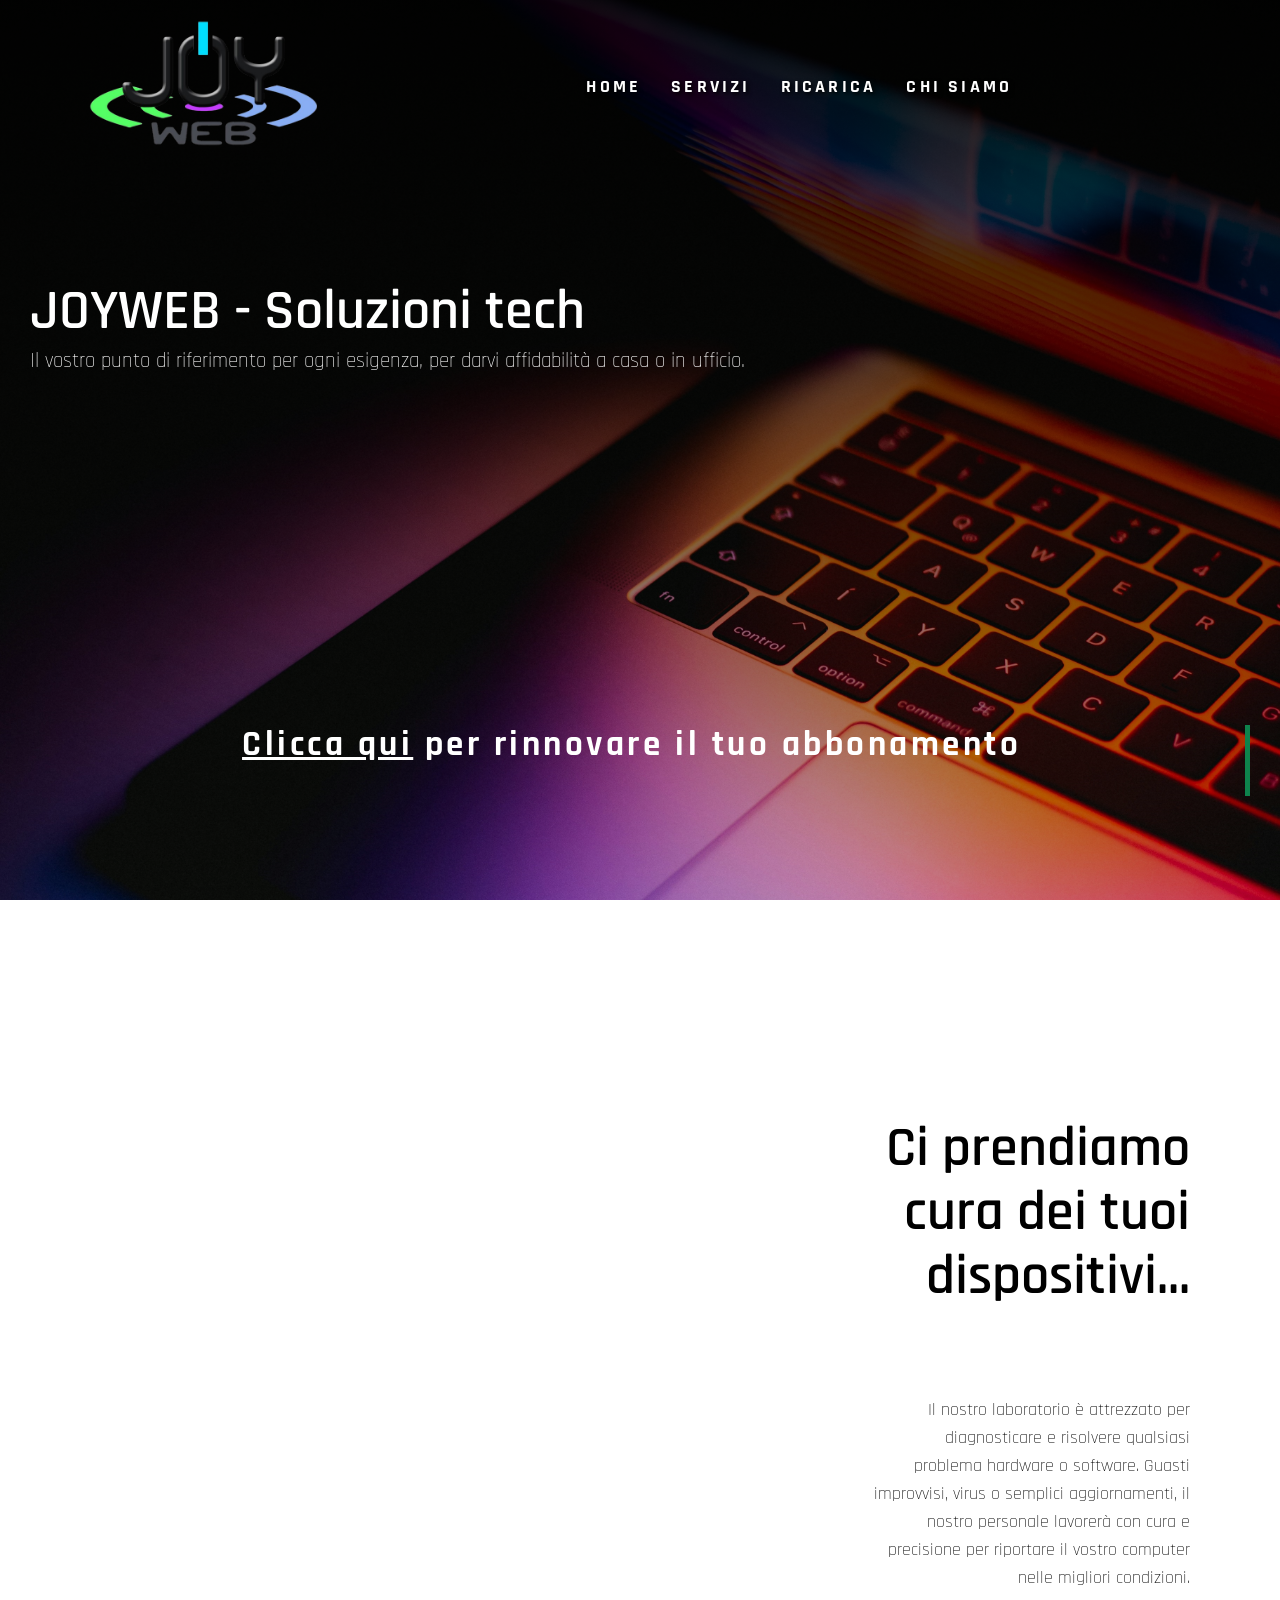
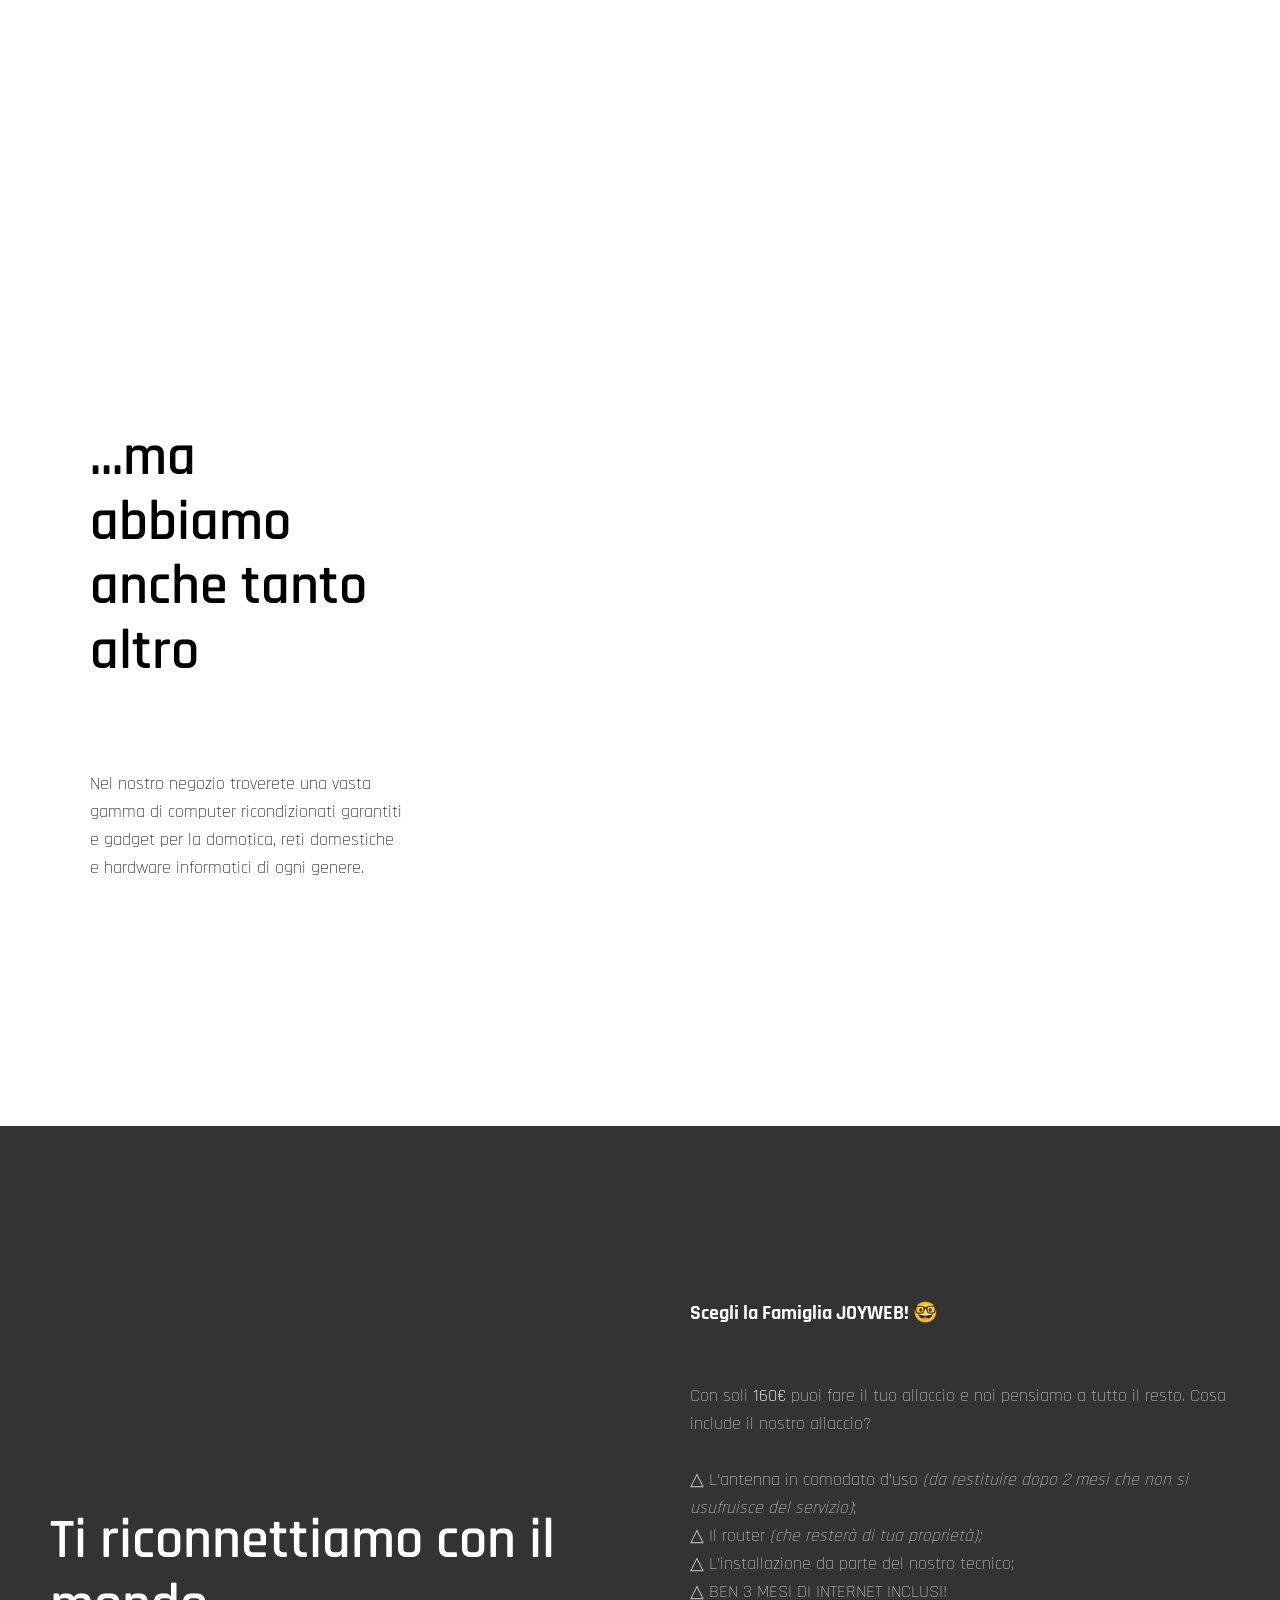
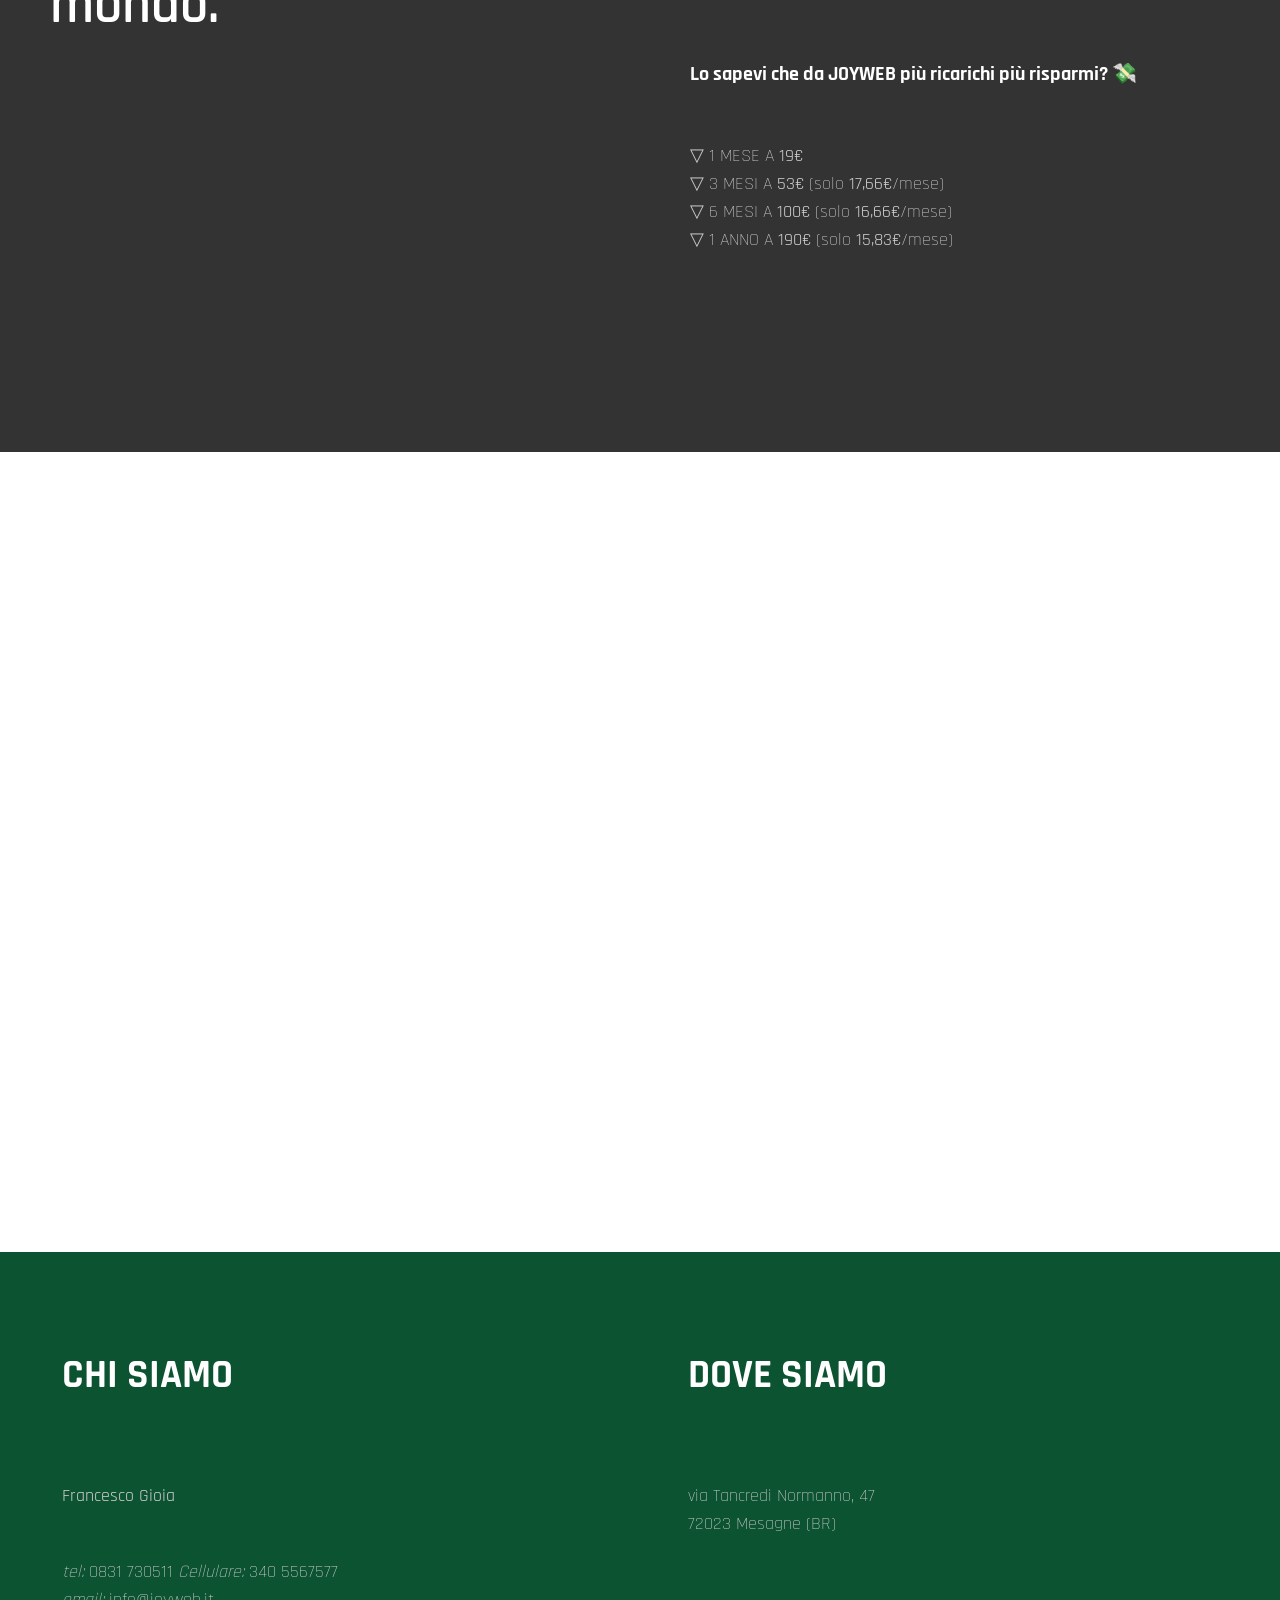
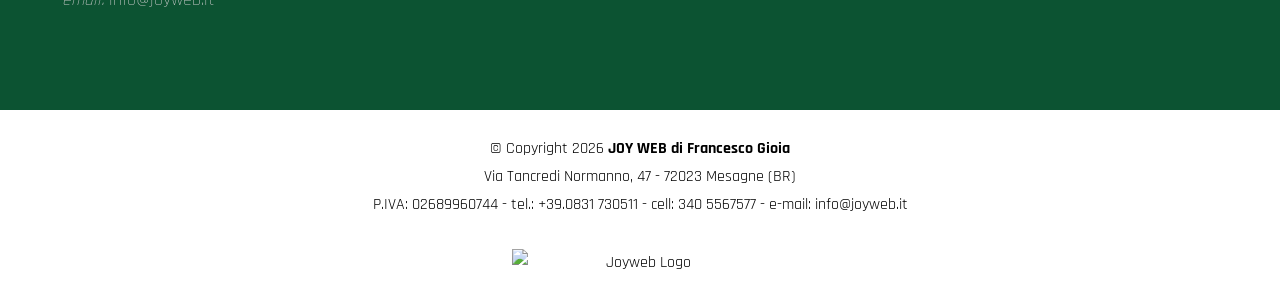
==== commit 896e42fe: "Update index.html" ====
--- a/index.html
+++ b/index.html
@@ -73,7 +73,7 @@
         <!-- <p id="intro" class="intro-text">VENDIAMO. RIPARIAMO. TI RICONNETTIAMO CON IL MONDO</p> -->
         <h1 id="joywebtitle" class="big-text">JOYWEB - Soluzioni tech</h1>
         <p id="desc_subtitle" style="margin-right: 20rem; font-size: 1.3rem;">Il vostro punto di riferimento per ogni esigenza, per darvi affidabilità a casa o in ufficio.</p>
-        <h1 id="sp-jkhbii" class="typewriter sp-css-target sp-el-block sp-headline-block-jkhbii sp-type-header" style="margin-top: 20rem; text-align: center;"><a target="_blank" href="http://95.110.225.168/clienti">Clicca qui </a>per rinnovare il tuo abbonamento<span>&nbsp;</span></h1>
+        <h1 id="sp-jkhbii" class="typewriter sp-css-target sp-el-block sp-headline-block-jkhbii sp-type-header" style="margin-top: 20rem; text-align: center;"><a style="color: #fff; text-decoration: underline;" target="_blank" href="http://95.110.225.168/clienti">Clicca qui</a> per rinnovare il tuo abbonamento<span>&nbsp;</span></h1>
       </div>
       <div>
         <a href="https://wa.me/+393405567577" target="_blank"><i class="fa-brands fa-whatsapp wa-mobile button-move-mobile"></i></a>
@@ -114,7 +114,7 @@
       <div class="bg-cover__text">
         <h4 class="normal-text tw zoom">Scegli la Famiglia JOYWEB! 🤓</h4>
         <p class="tg zoom">
-          Con soli 160€ puoi fare il tuo allaccio e noi pensiamo a tutto il resto. Cosa include il nostro allaccio?<br>
+          Con soli <strong>160€</strong> puoi fare il tuo allaccio e noi pensiamo a tutto il resto. Cosa include il nostro allaccio?<br>
           <br>
           
           △  L’antenna in comodato d’uso <em>(da restituire dopo 2 mesi che non si usufruisce del servizio)</em>;<br>
@@ -126,10 +126,10 @@
     
         <h4 class="normal-text tw zoom">Lo sapevi che da JOYWEB più ricarichi più risparmi? 💸</h4>
         <p id="prices" class="tg zoom">
-          ▽  1 MESE A 19€ <br>
-          ▽  3 MESI A 53€ (solo 17,66€/mese) <br>
-          ▽  6 MESI A 100€ (solo 16,66€/mese) <br>
-          ▽  1 ANNO A 190€ (solo 15,83€/mese) <br>
+          ▽  1 MESE A <strong>19€</strong><br>
+          ▽  3 MESI A <strong>53€</strong> (solo <strong>17,66€</strong>/mese) <br>
+          ▽  6 MESI A <strong>100€</strong> (solo <strong>16,66€</strong>/mese) <br>
+          ▽  1 ANNO A <strong>190€</strong> (solo <strong>15,83€</strong>/mese) <br>
         </p>
       </div>
     </div>
@@ -187,4 +187,4 @@
     <script src="scripts.js"></script>
     
   </body>
-  </html>+  </html>
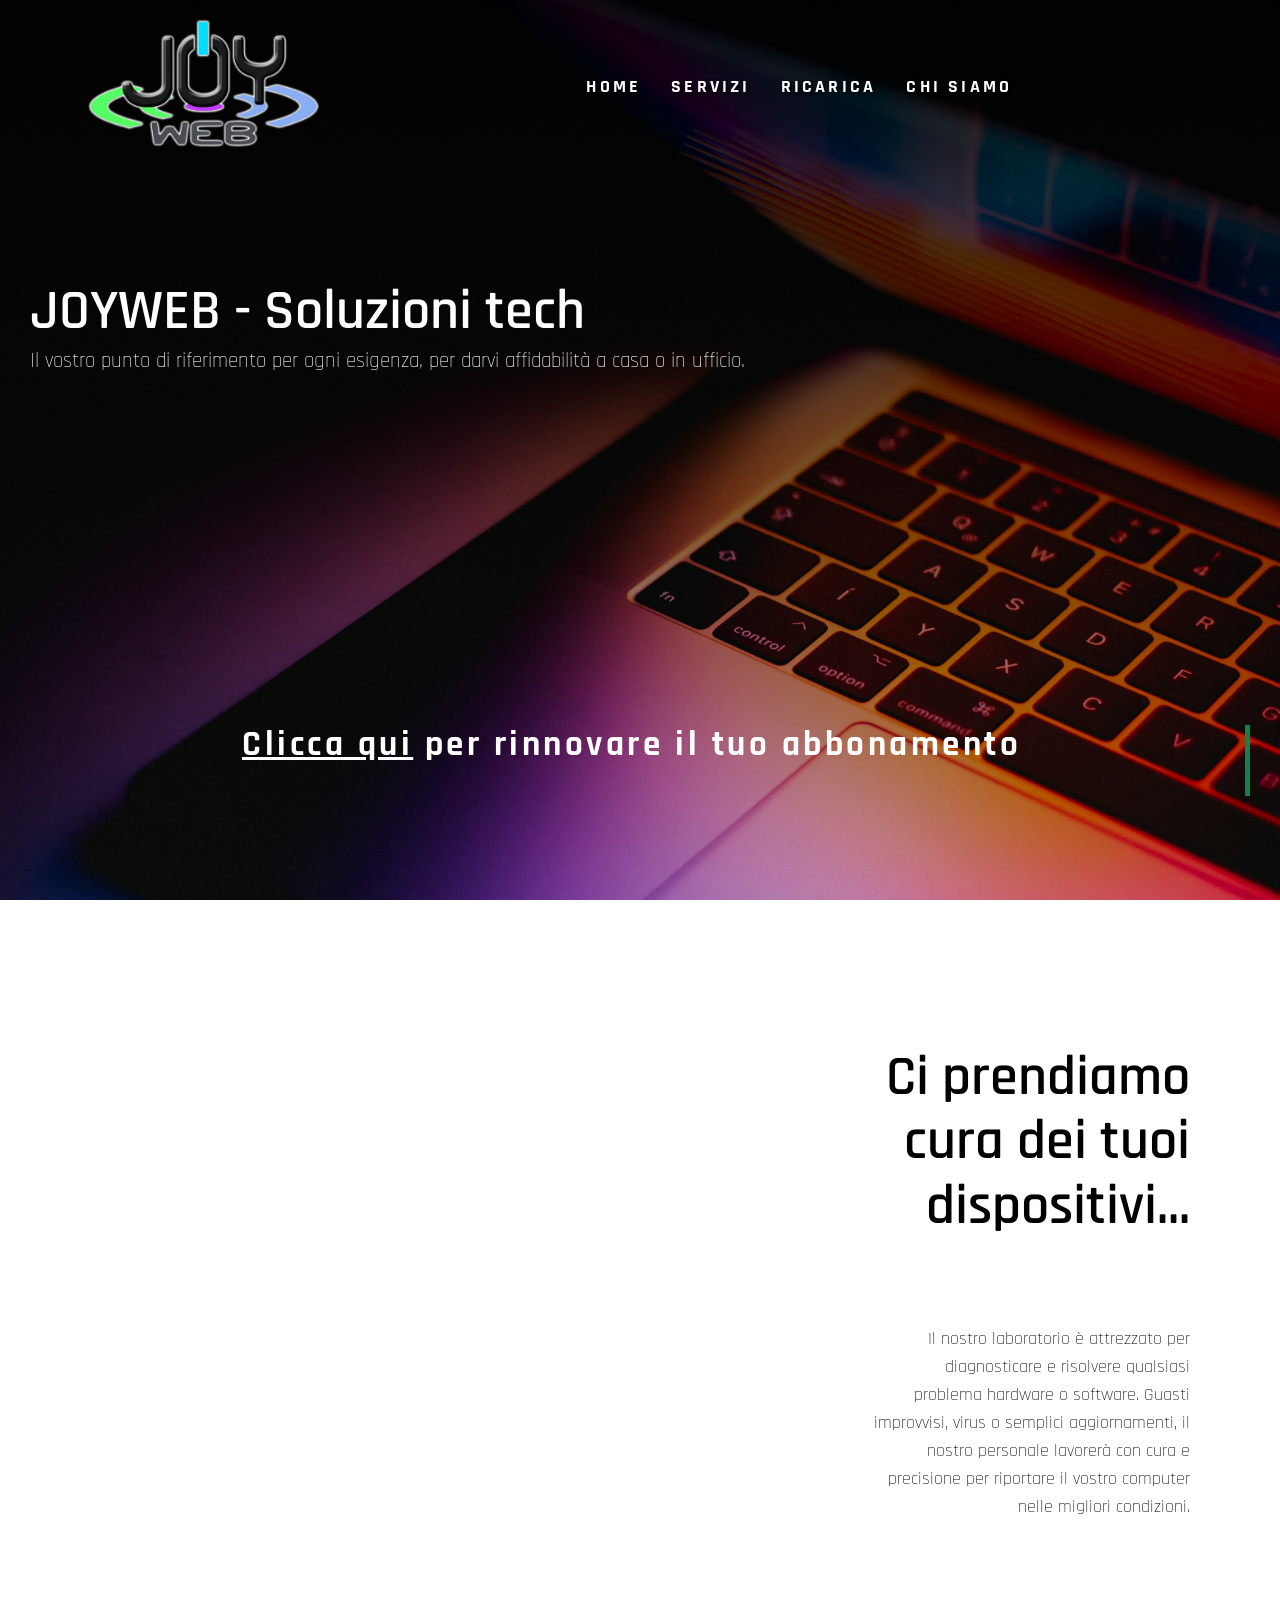
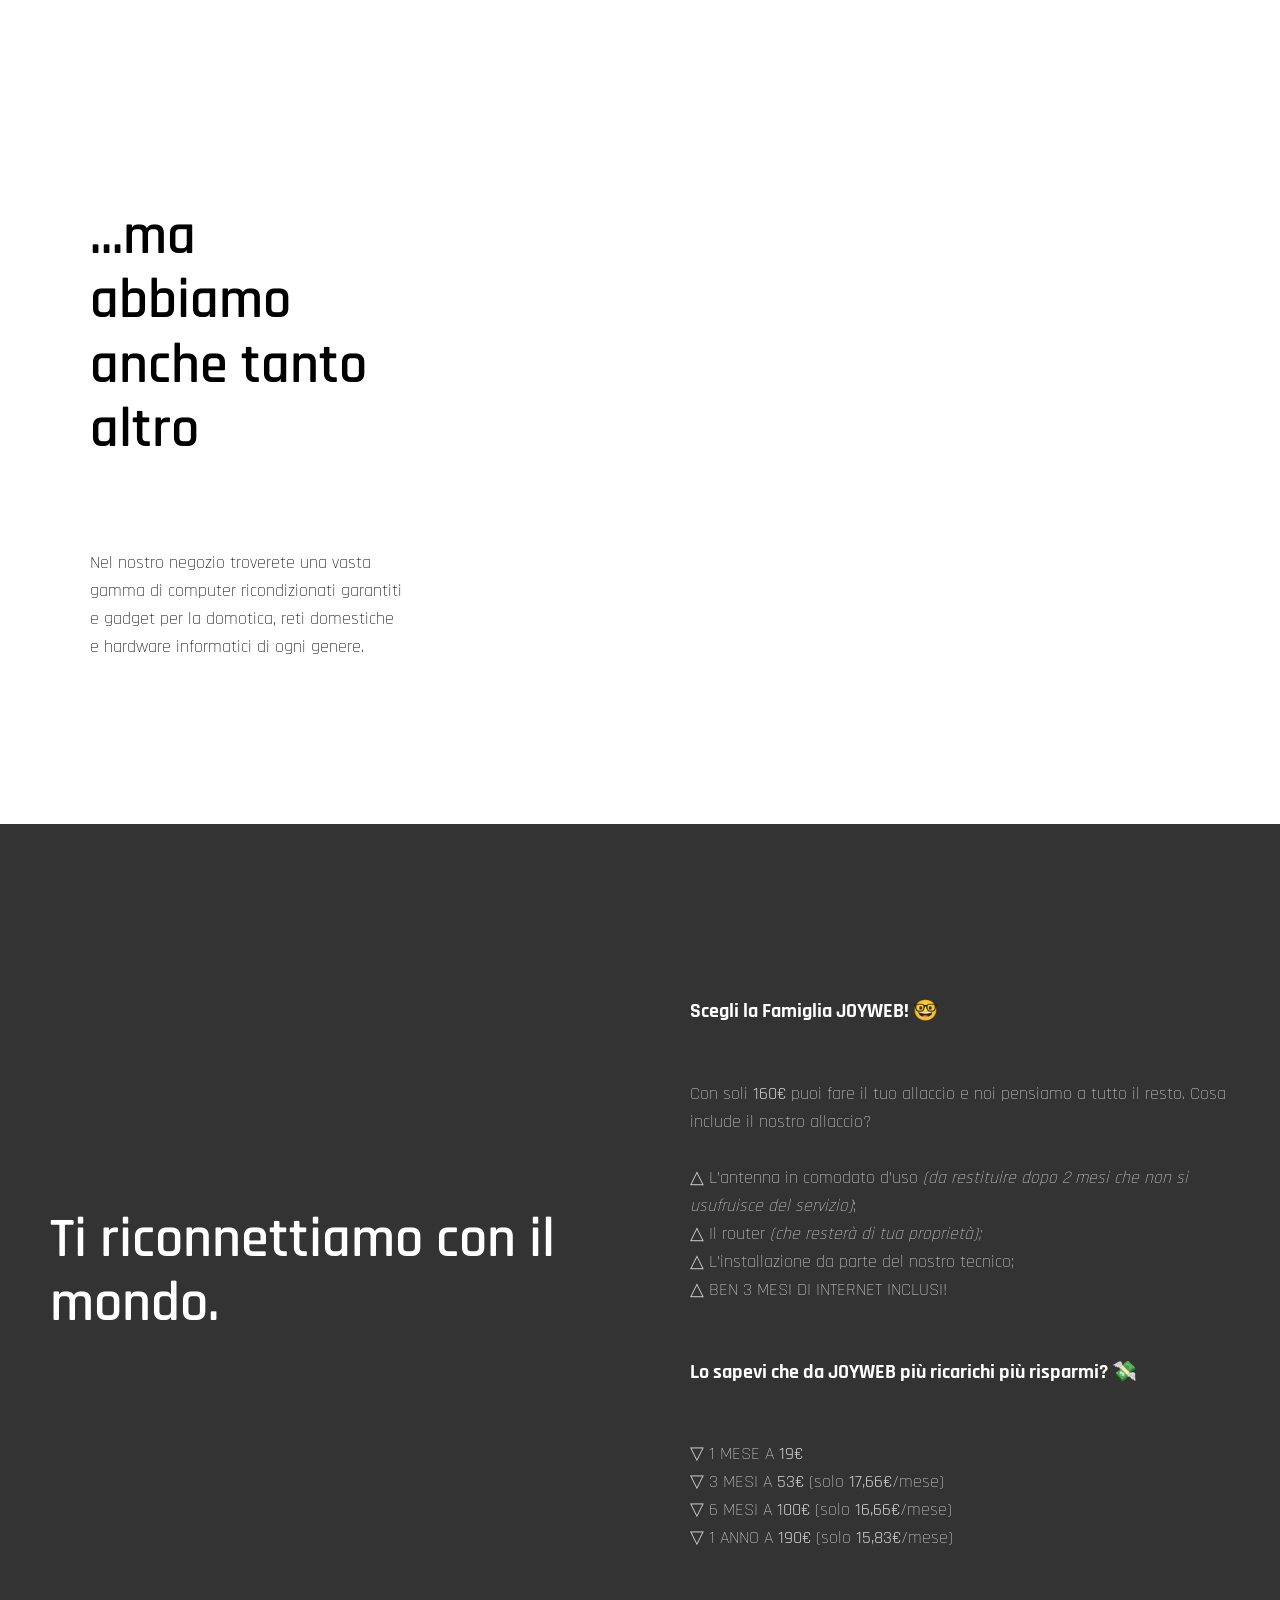
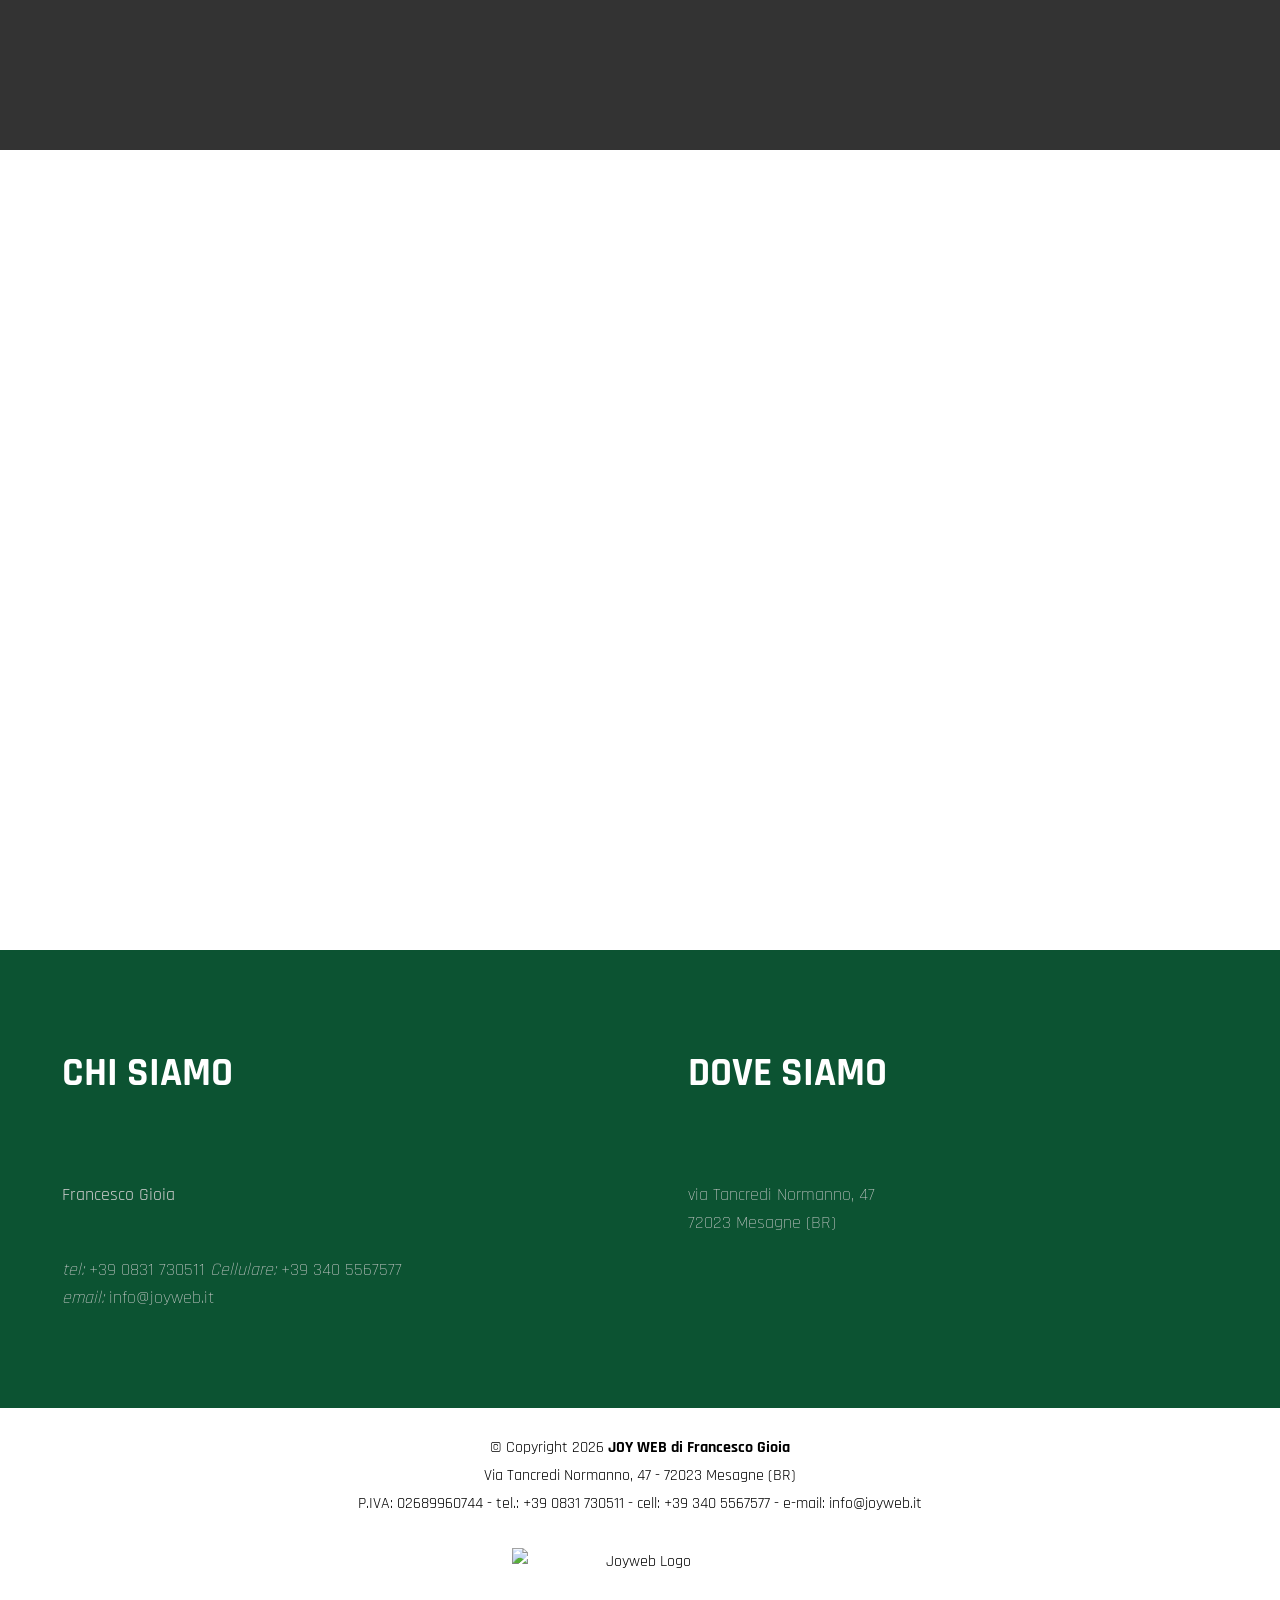
==== commit 36f3afdf: "Update index.html" ====
--- a/index.html
+++ b/index.html
@@ -1,4 +1,3 @@
-
 <!DOCTYPE html PUBLIC "-//W3C//DTD XHTML 1.0 Transitional//EN" "http://www.w3.org/TR/xhtml1/DTD/xhtml1-transitional.dtd">
 <html xmlns="http://www.w3.org/1999/xhtml" class="sp-html 
 			sp-seedprod sp-h-full" lang="it-IT">
@@ -134,9 +133,10 @@
       </div>
     </div>
 
-    
-    <div>
-      <div id="maps"><iframe src="https://www.google.com/maps/embed?pb=!1m18!1m12!1m3!1d1515.5044849508067!2d17.802742491406242!3d40.563479168161635!2m3!1f0!2f0!3f0!3m2!1i1024!2i768!4f13.1!3m3!1m2!1s0x13466253724f7201%3A0x36c35abd4d49105d!2sVia%20Tancredi%20Normanno%2C%2047%2C%2072023%20Mesagne%20BR!5e0!3m2!1sit!2sit!4v1726680582316!5m2!1sit!2sit" width="600" height="450" style="border:0;" allowfullscreen="" loading="lazy" referrerpolicy="no-referrer-when-downgrade"></iframe></div>
+
+    <div class="poster">
+      <iframe src="https://www.google.com/maps/embed?pb=!1m18!1m12!1m3!1d1515.5044849508067!2d17.802742491406242!3d40.563479168161635!2m3!1f0!2f0!3f0!3m2!1i1024!2i768!4f13.1!3m3!1m2!1s0x13466253724f7201%3A0x36c35abd4d49105d!2sVia%20Tancredi%20Normanno%2C%2047%2C%2072023%20Mesagne%20BR!5e0!3m2!1sit!2sit!4v1726680582316!5m2!1sit!2sit" width="600" height="450" style="border:0;" allowfullscreen="" loading="lazy" referrerpolicy="no-referrer-when-downgrade"></iframe>
+      <iframe  src="https://www.google.com/maps/embed?pb=!4v1726917477452!6m8!1m7!1snBSNdgQoetyGMlBhjSXarw!2m2!1d40.56352917605744!2d17.80395495537682!3f259.1749557243002!4f-5.673900238388072!5f0.7820865974627469" width="600" height="450" style="border:0;" allowfullscreen="" loading="lazy" referrerpolicy="no-referrer-when-downgrade"></iframe>
     </div>
 
     <div  class="pre-footer">
@@ -144,9 +144,9 @@
           <div id="chisiamo" class="col">
               <h4 class="med-text tw">CHI SIAMO</h4>
               <p><strong>Francesco Gioia</strong></p>
-              <p><span><em>tel:</em> 0831 730511
-                <em>Cellulare:</em> 340 5567577</span><br>
-                <span><em>email:</em> info@joyweb.it</span></p>
+              <p><span><em>tel:</em> +39 0831 730511
+                <em>Cellulare:</em> +39 340 5567577 </span><br>
+                <span><em>email:</em> info@joyweb.it </span></p>
           </div>
           <div id="dovesiamo" class="col reveal">
             <h4 class="med-text tw">DOVE SIAMO</h4>
@@ -172,7 +172,7 @@
           <div class="col footer-item">
               <p>© Copyright <script>document.write(new Date().getFullYear()) + " " </script> <strong>JOY WEB di Francesco Gioia </strong> <br>
                 Via Tancredi Normanno, 47 - 72023 Mesagne (BR) <br>
-                P.IVA: 02689960744 - tel.: +39.0831 730511 - cell: 340 5567577 - e-mail: info@joyweb.it</p>
+                P.IVA: 02689960744 - tel.: +39 0831 730511 - cell: +39 340 5567577 - e-mail: info@joyweb.it</p>
                 <p><img src="https://www.joyweb.it/LOGO-JOYWEB.png" alt="Joyweb Logo" width="256" height="auto" style="display: block; margin-left: auto; margin-right: auto;" /></p>
               <!-- <p>Created by <em><a style="font-weight: 600; text-decoration: none;" href="https://portfolio-rho-ten-54.vercel.app/">Leo Pasquale</a></em></p> -->
           </div>
--- a/styles.css
+++ b/styles.css
@@ -684,7 +684,7 @@
 
 .poster {
   display: flex;
-  height: 100vh;
+  height: 100%;
   width: 100%;
   align-items: center;
 }
@@ -1208,4 +1208,4 @@
   -webkit-box-sizing: border-box;
   -moz-box-sizing: border-box;
   box-sizing: border-box;
-}+}
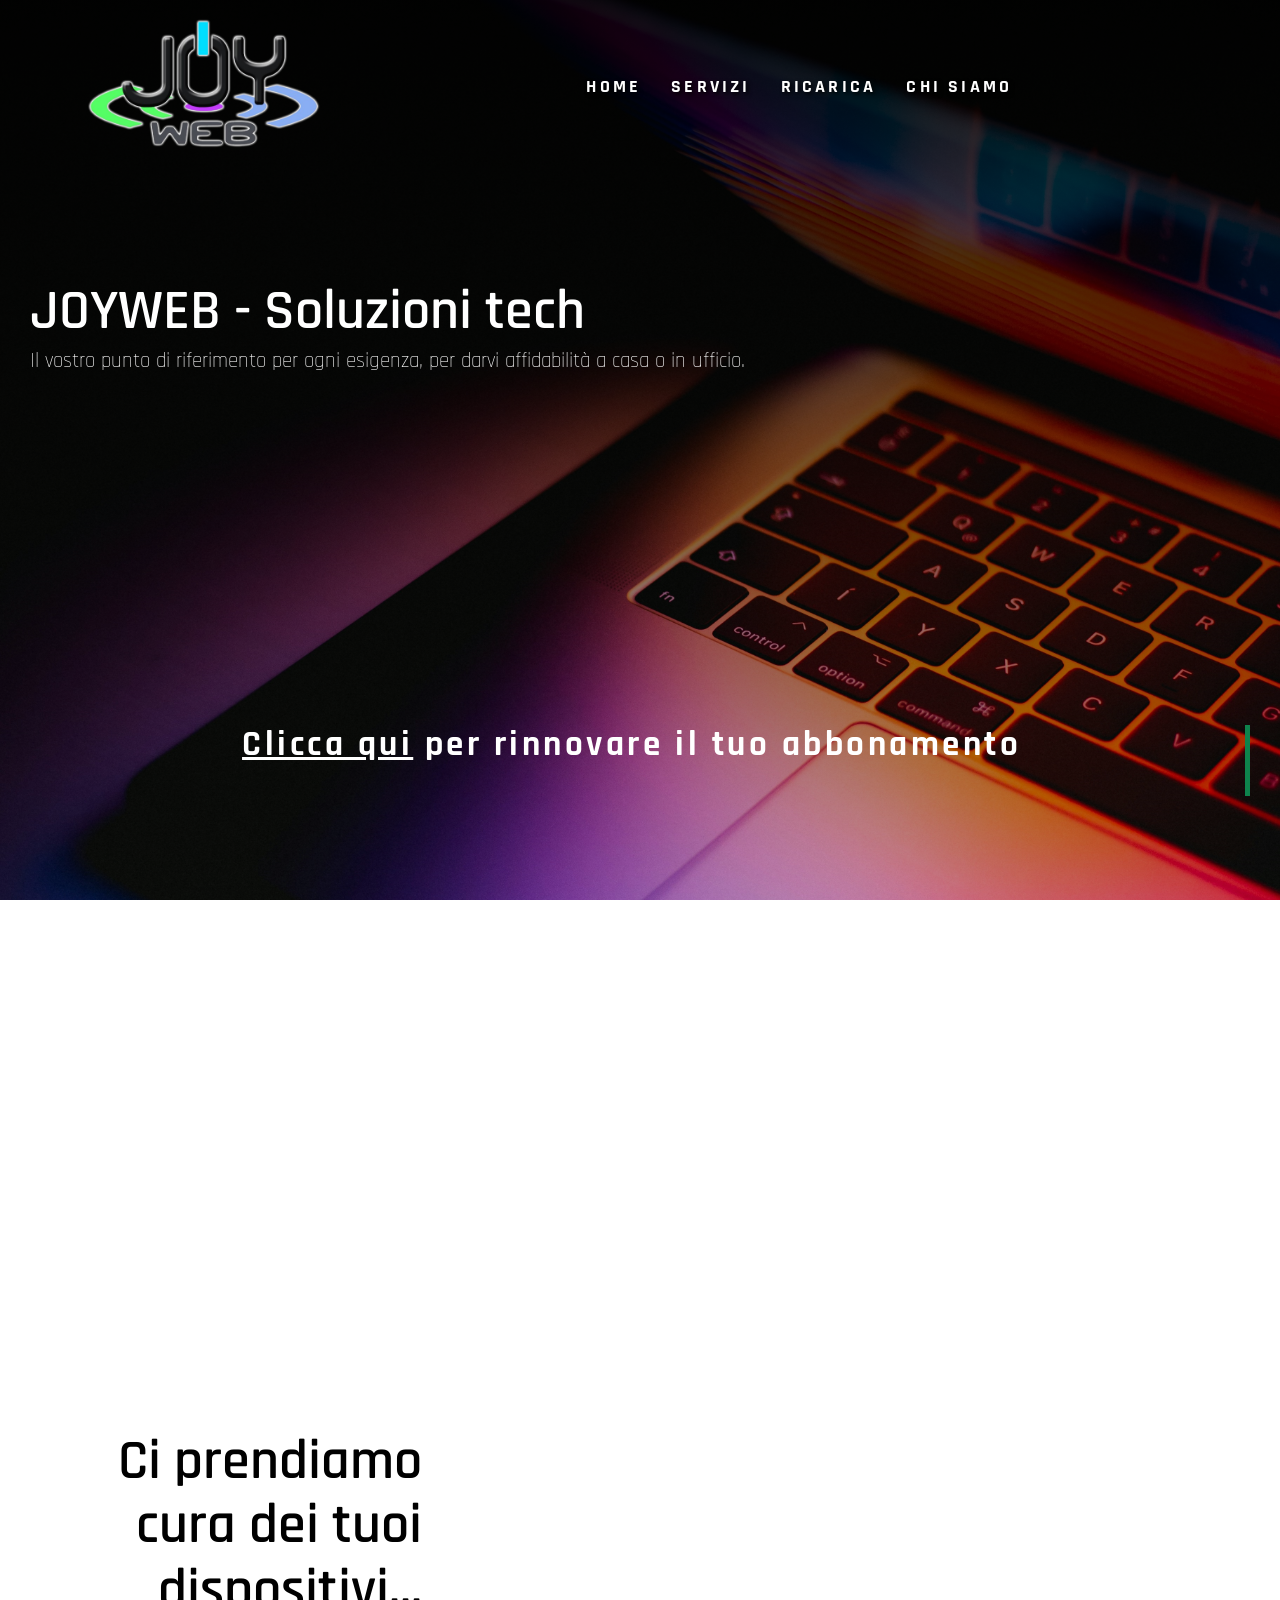
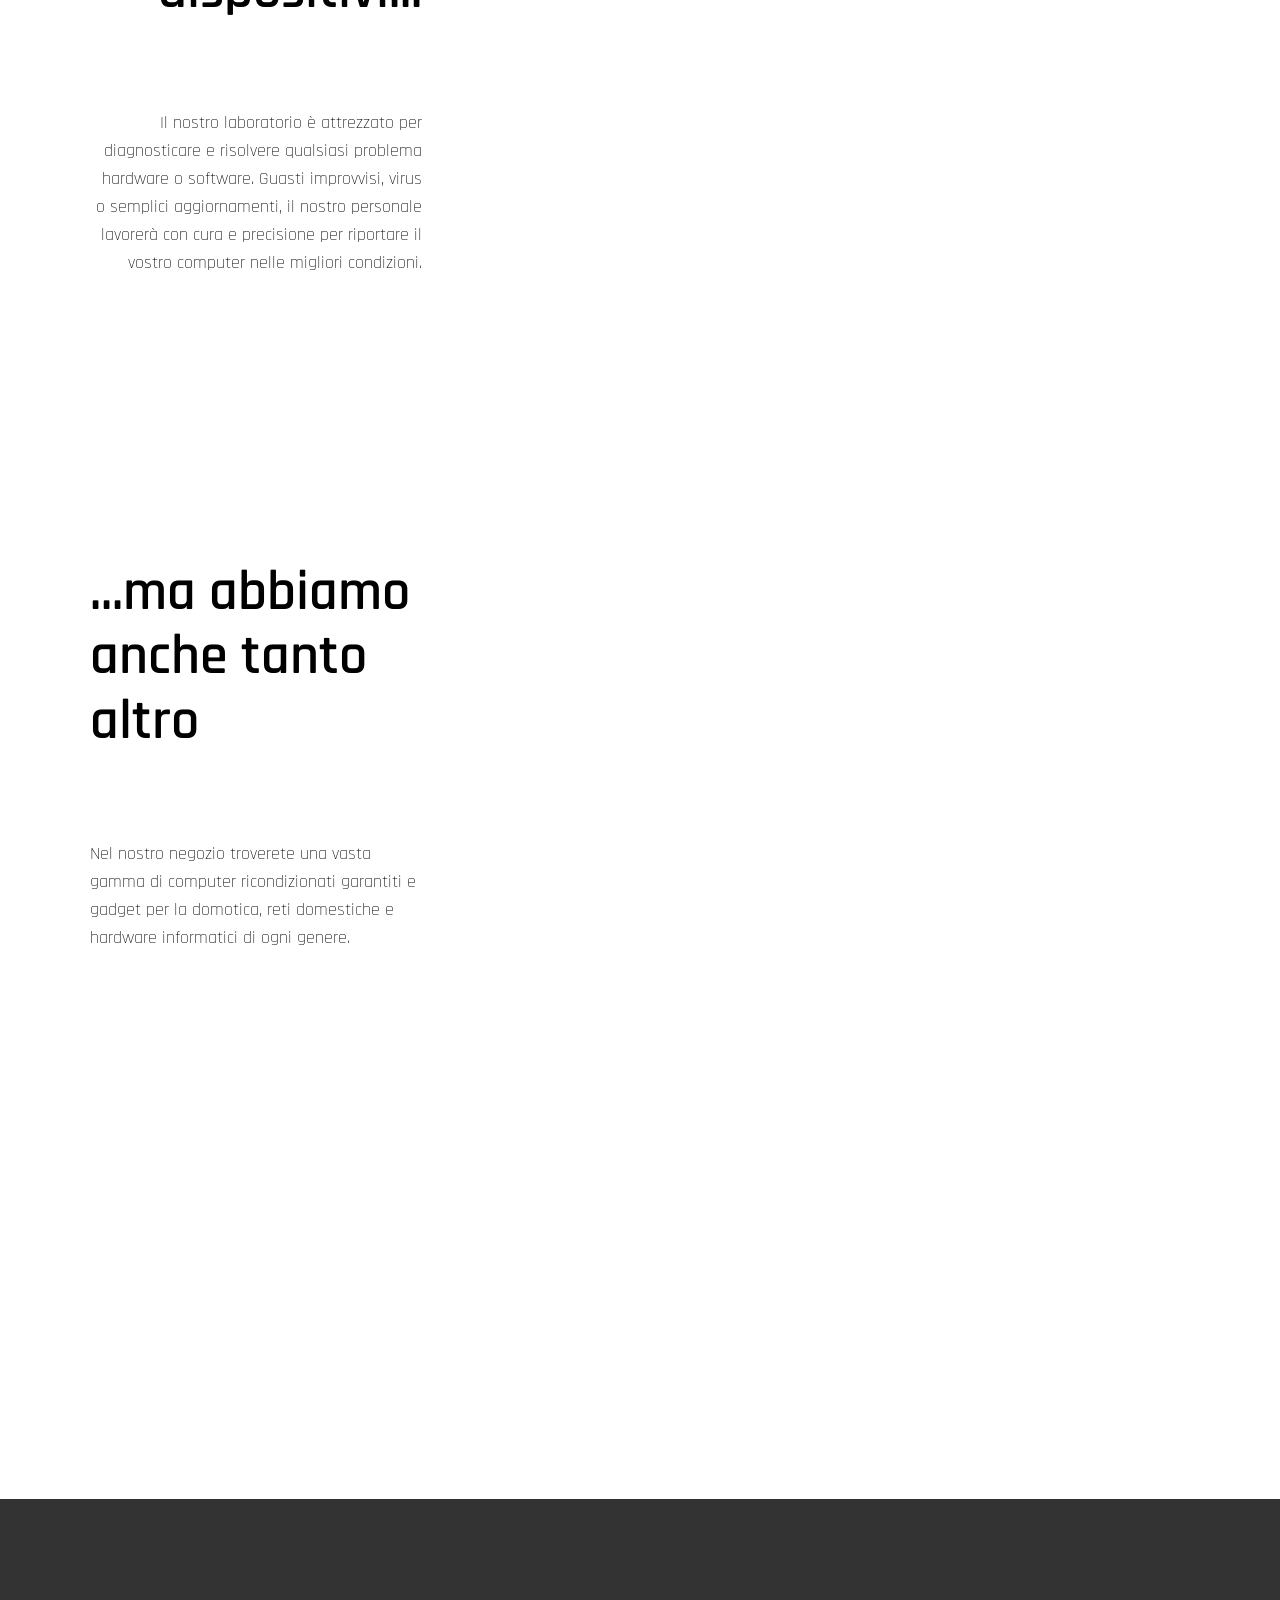
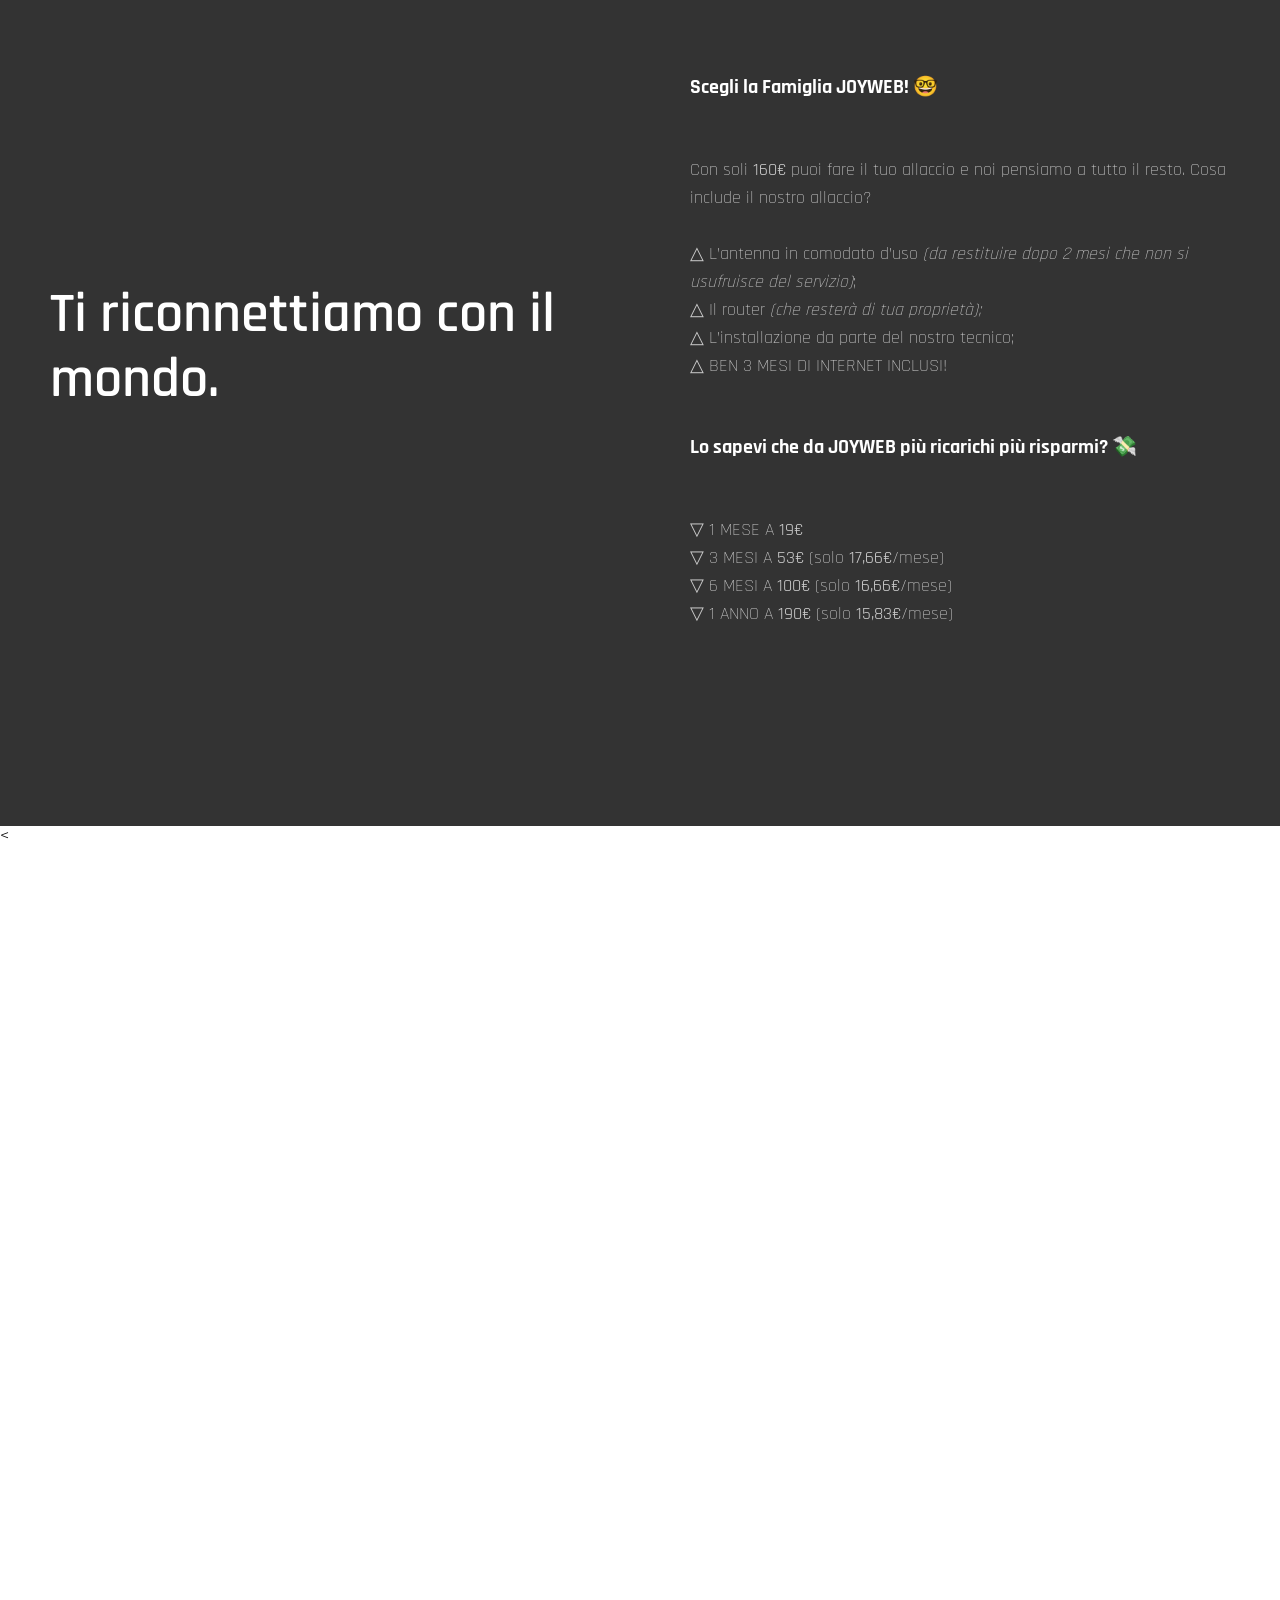
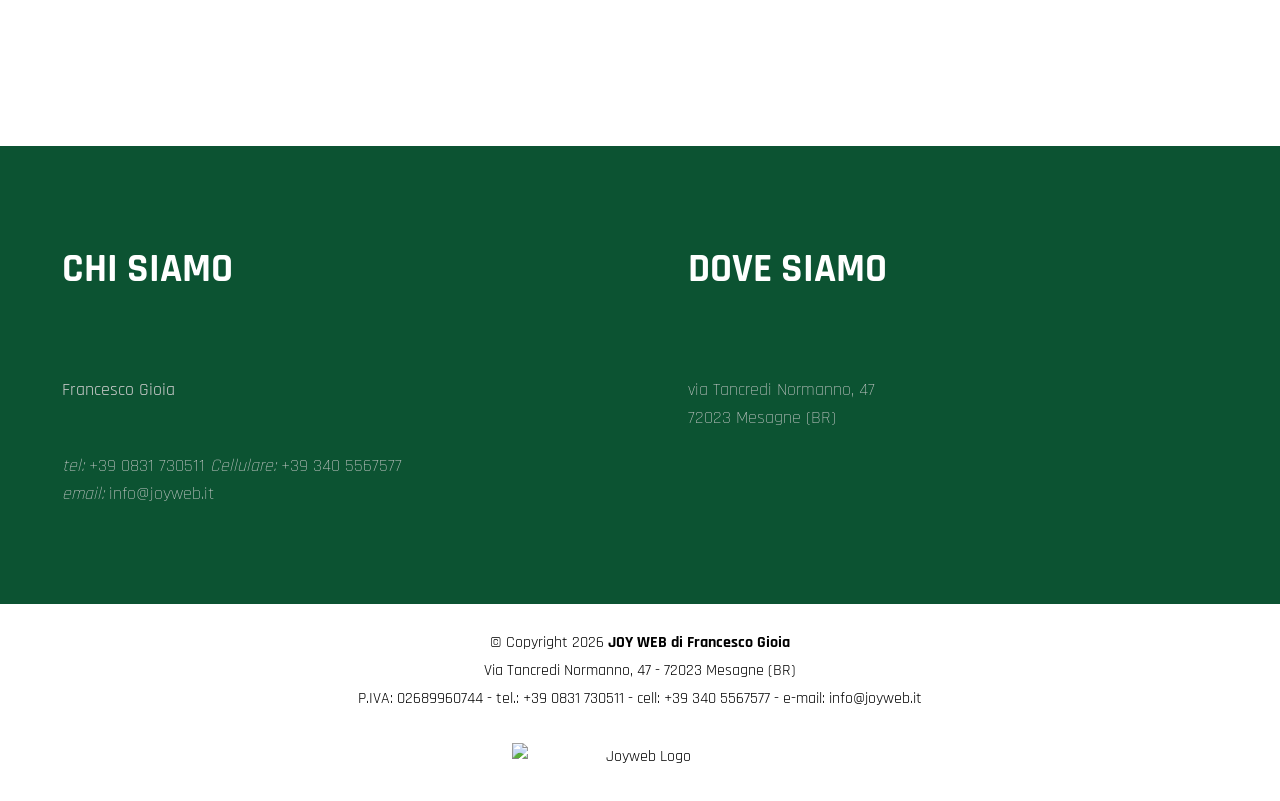
==== commit b2e9c6bb: "Update index.html" ====
--- a/index.html
+++ b/index.html
@@ -133,10 +133,9 @@
       </div>
     </div>
 
-
-    <div class="poster">
-      <iframe src="https://www.google.com/maps/embed?pb=!1m18!1m12!1m3!1d1515.5044849508067!2d17.802742491406242!3d40.563479168161635!2m3!1f0!2f0!3f0!3m2!1i1024!2i768!4f13.1!3m3!1m2!1s0x13466253724f7201%3A0x36c35abd4d49105d!2sVia%20Tancredi%20Normanno%2C%2047%2C%2072023%20Mesagne%20BR!5e0!3m2!1sit!2sit!4v1726680582316!5m2!1sit!2sit" width="600" height="450" style="border:0;" allowfullscreen="" loading="lazy" referrerpolicy="no-referrer-when-downgrade"></iframe>
-      <iframe  src="https://www.google.com/maps/embed?pb=!4v1726917477452!6m8!1m7!1snBSNdgQoetyGMlBhjSXarw!2m2!1d40.56352917605744!2d17.80395495537682!3f259.1749557243002!4f-5.673900238388072!5f0.7820865974627469" width="600" height="450" style="border:0;" allowfullscreen="" loading="lazy" referrerpolicy="no-referrer-when-downgrade"></iframe>
+    <<div class="poster2">
+      <iframe id="maps" src="https://www.google.com/maps/embed?pb=!1m18!1m12!1m3!1d1515.5044849508067!2d17.802742491406242!3d40.563479168161635!2m3!1f0!2f0!3f0!3m2!1i1024!2i768!4f13.1!3m3!1m2!1s0x13466253724f7201%3A0x36c35abd4d49105d!2sVia%20Tancredi%20Normanno%2C%2047%2C%2072023%20Mesagne%20BR!5e0!3m2!1sit!2sit!4v1726680582316!5m2!1sit!2sit" width="600" height="450" style="border:0;" allowfullscreen="" loading="lazy" referrerpolicy="no-referrer-when-downgrade"></iframe>
+      <iframe id="streetview" src="https://www.google.com/maps/embed?pb=!4v1726917477452!6m8!1m7!1snBSNdgQoetyGMlBhjSXarw!2m2!1d40.56352917605744!2d17.80395495537682!3f259.1749557243002!4f-5.673900238388072!5f0.7820865974627469" width="600" height="450" style="border:0;" allowfullscreen="" loading="lazy" referrerpolicy="no-referrer-when-downgrade"></iframe>
     </div>
 
     <div  class="pre-footer">
--- a/styles.css
+++ b/styles.css
@@ -682,12 +682,30 @@
 
 /* Poster */
 
-.poster {
-  display: flex;
-  height: 100%;
-  width: 100%;
-  align-items: center;
-}
+ .poster {
+    display: flex;
+    flex-wrap: wrap;
+    height: auto;
+    margin: 0;
+  }
+
+  .poster2 {
+    display: flex;
+    flex-wrap: wrap;
+    height: 70%;
+    margin: 0;
+  }
+
+  #maps {
+    width: 100%;
+    height: 50vh;
+  }
+
+  #streetview {
+    width: 100%;
+    height: 50vh;
+  }
+
 
 .poster__video {
   order: 1;
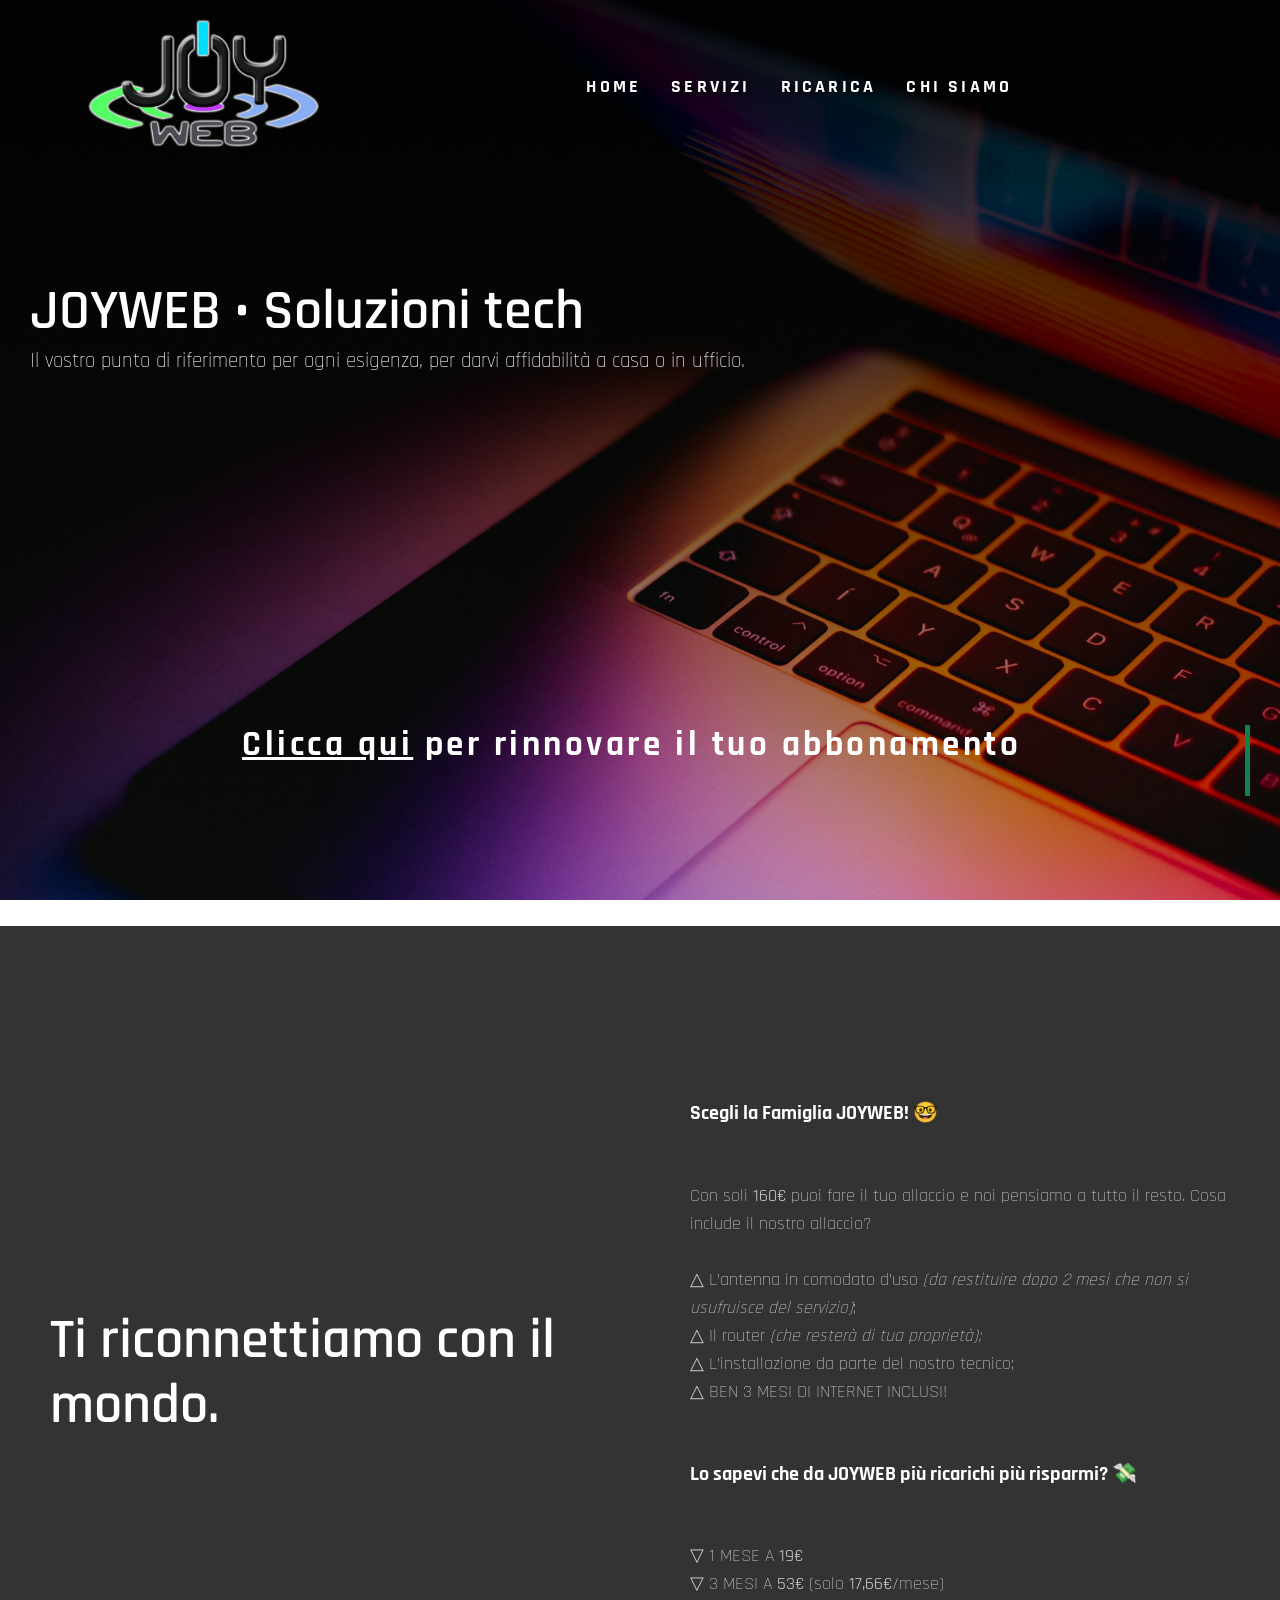
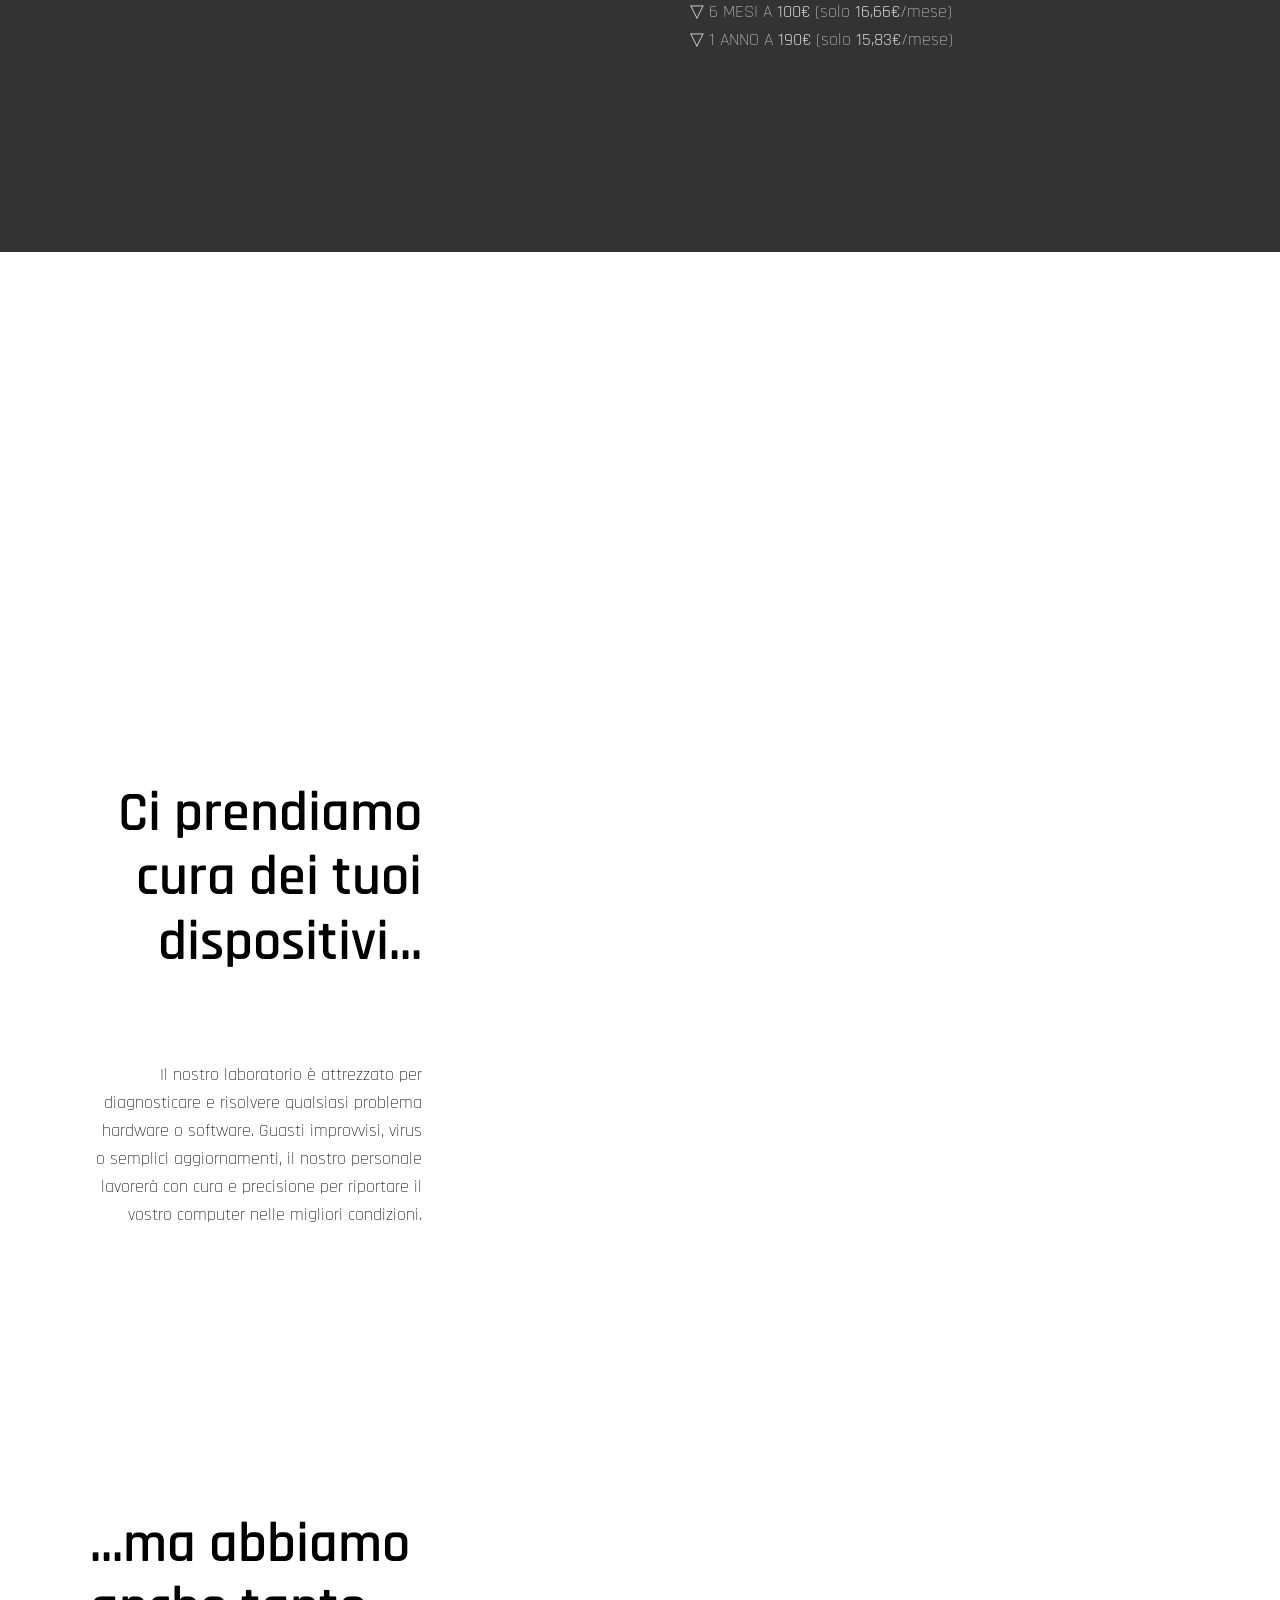
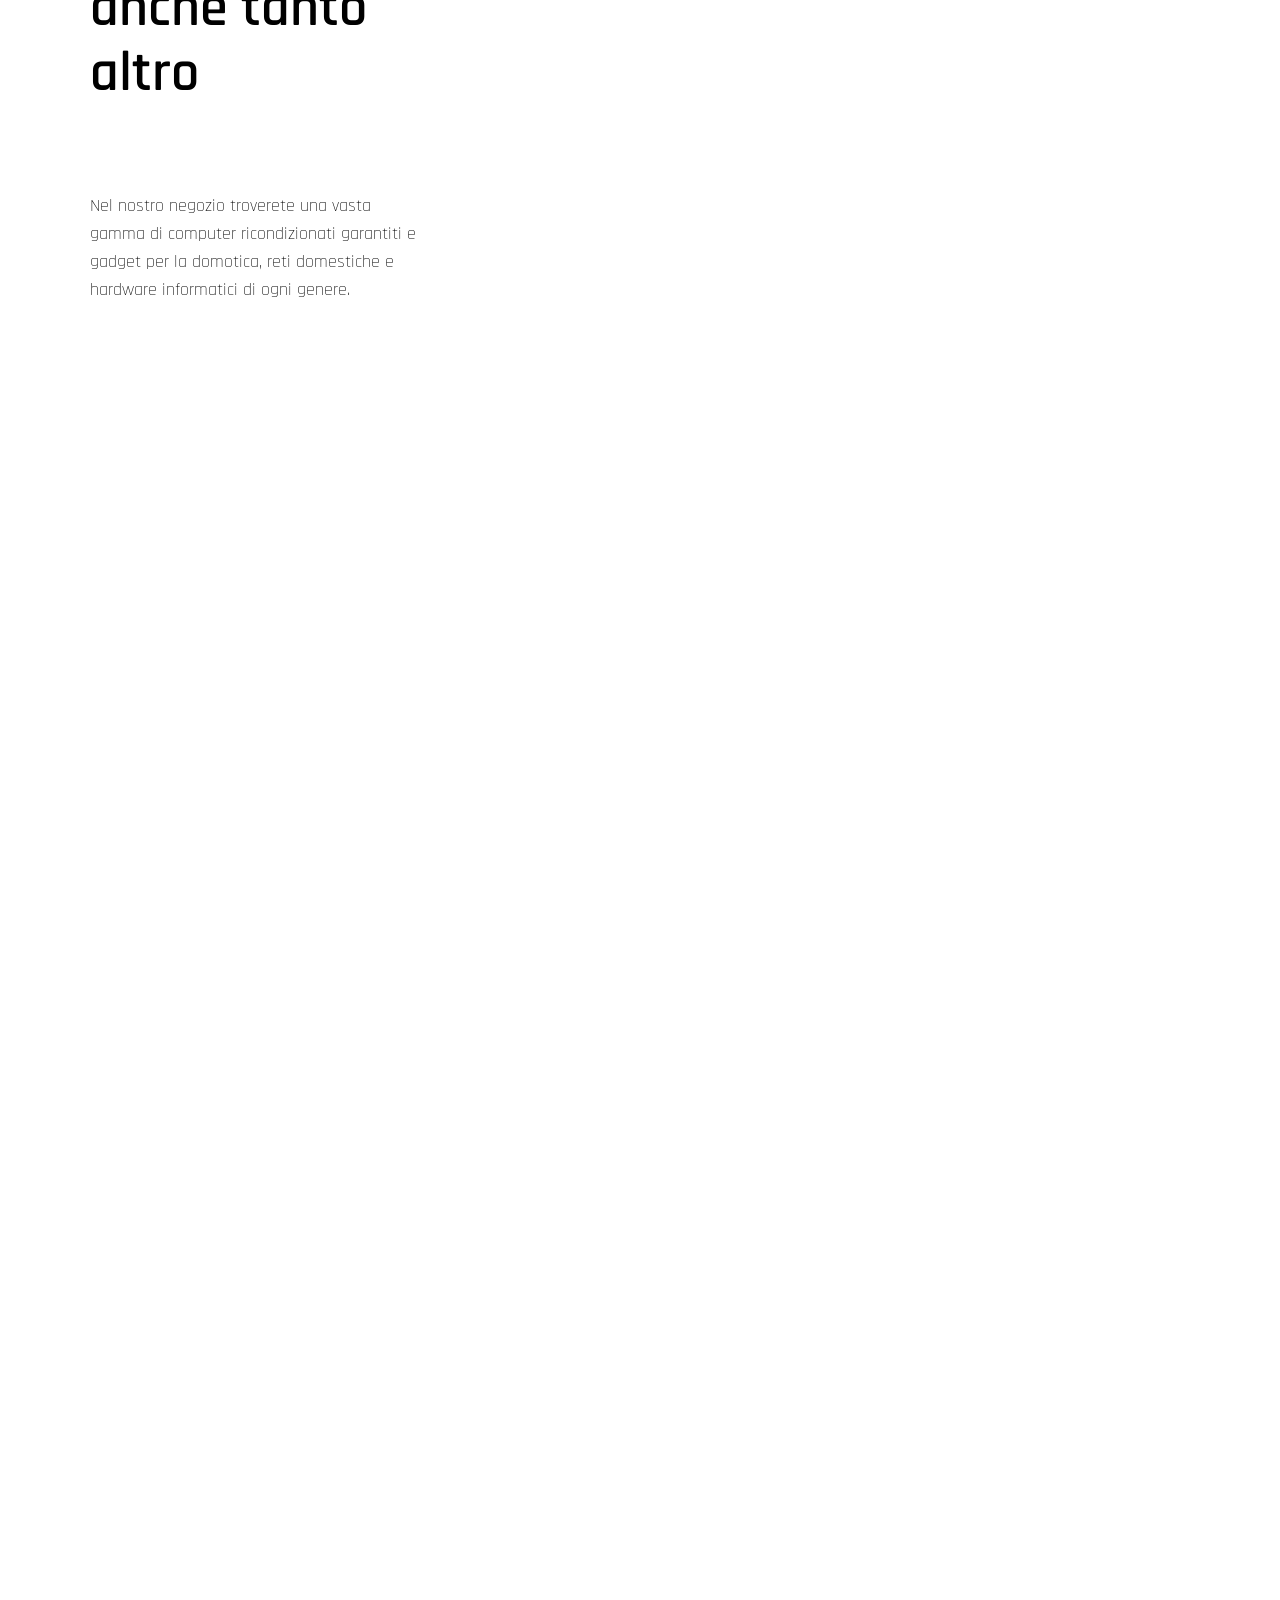
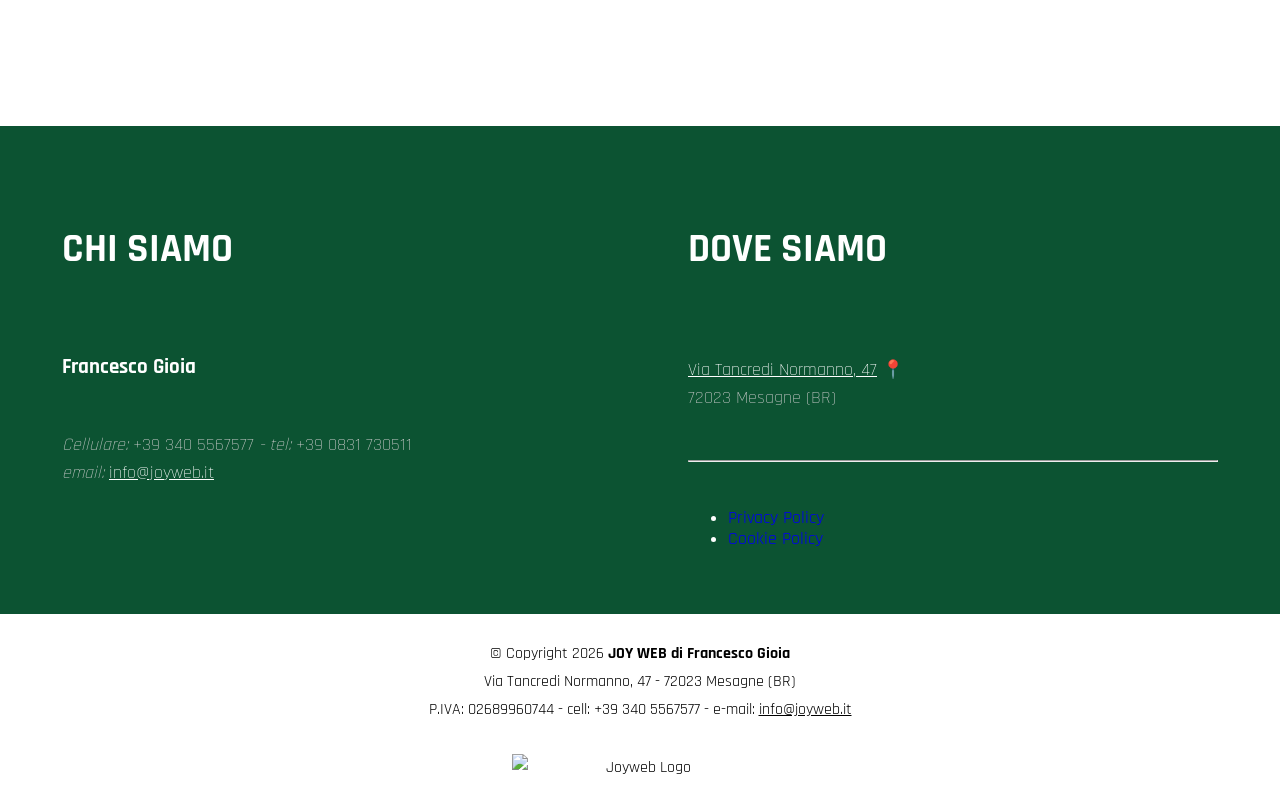
==== commit e983da63: "Update index.html" ====
--- a/index.html
+++ b/index.html
@@ -1,3 +1,4 @@
+
 <!DOCTYPE html PUBLIC "-//W3C//DTD XHTML 1.0 Transitional//EN" "http://www.w3.org/TR/xhtml1/DTD/xhtml1-transitional.dtd">
 <html xmlns="http://www.w3.org/1999/xhtml" class="sp-html 
 			sp-seedprod sp-h-full" lang="it-IT">
@@ -70,39 +71,15 @@
     <div class="hero">
       <div class="hero__content reveal">
         <!-- <p id="intro" class="intro-text">VENDIAMO. RIPARIAMO. TI RICONNETTIAMO CON IL MONDO</p> -->
-        <h1 id="joywebtitle" class="big-text">JOYWEB - Soluzioni tech</h1>
+        <h1 id="joywebtitle" class="big-text">JOYWEB • Soluzioni tech</h1>
         <p id="desc_subtitle" style="margin-right: 20rem; font-size: 1.3rem;">Il vostro punto di riferimento per ogni esigenza, per darvi affidabilità a casa o in ufficio.</p>
         <h1 id="sp-jkhbii" class="typewriter sp-css-target sp-el-block sp-headline-block-jkhbii sp-type-header" style="margin-top: 20rem; text-align: center;"><a style="color: #fff; text-decoration: underline;" target="_blank" href="http://95.110.225.168/clienti">Clicca qui</a> per rinnovare il tuo abbonamento<span>&nbsp;</span></h1>
       </div>
       <div>
         <a href="https://wa.me/+393405567577" target="_blank"><i class="fa-brands fa-whatsapp wa-mobile button-move-mobile"></i></a>
-    </div>
-    </div>
-    
-
-    <div id="servizi" class="poster">
-      <div class="poster__video reveal">
-        <video id="video1" src="video/bg-video.mp4" autoplay muted loop></video>
-      </div>
-      <div class="poster__content reveal">
-        <h3 class="big-text">Ci prendiamo cura dei tuoi dispositivi...</h3>
-        <p class="tb">
-          Il nostro laboratorio è attrezzato per diagnosticare e risolvere qualsiasi problema hardware o software. Guasti improvvisi, virus o semplici aggiornamenti, il nostro personale lavorerà con cura e precisione per riportare il vostro computer nelle migliori condizioni.
-        </p>
-        <!-- <a href="" class="button">Call to action</a> -->
-      </div>
-    </div>
-
-    <div class="poster">
-      <div class="poster__content2 reveal">
-        <h3 class="big-text">...ma abbiamo anche tanto altro</h3>
-        <p class="tb">
-          Nel nostro negozio troverete una vasta gamma di computer ricondizionati garantiti e gadget per la domotica, reti domestiche e hardware informatici di ogni genere. 
-        </p>
-        <!-- <a href="" class="button">Call to action</a> -->
-      </div>
-      <div class="poster__video2 reveal">
-        <video id="video2" src="video/bg-video2.mp4" autoplay muted loop></video>
+      </div>
+      <div>
+        <a href="tel:+393405567577"> <i class="fa-solid fa-phone phone-mobile button-move-mobile"></i> </a>
       </div>
     </div>
 
@@ -132,8 +109,38 @@
         </p>
       </div>
     </div>
-
-    <<div class="poster2">
+    
+
+    <div id="servizi" class="poster">
+      <div class="poster__video reveal">
+        <video id="video1" src="video/bg-video.mp4" autoplay muted loop></video>
+      </div>
+      <div class="poster__content reveal">
+        <h3 class="big-text">Ci prendiamo cura dei tuoi dispositivi...</h3>
+        <p class="tb">
+          Il nostro laboratorio è attrezzato per diagnosticare e risolvere qualsiasi problema hardware o software. Guasti improvvisi, virus o semplici aggiornamenti, il nostro personale lavorerà con cura e precisione per riportare il vostro computer nelle migliori condizioni.
+        </p>
+        <!-- <a href="" class="button">Call to action</a> -->
+      </div>
+    </div>
+
+    <div class="poster">
+      <div class="poster__content2 reveal">
+        <h3 class="big-text">...ma abbiamo anche tanto altro</h3>
+        <p class="tb">
+          Nel nostro negozio troverete una vasta gamma di computer ricondizionati garantiti e gadget per la domotica, reti domestiche e hardware informatici di ogni genere. 
+        </p>
+        <!-- <a href="" class="button">Call to action</a> -->
+      </div>
+      <div class="poster__video2 reveal">
+        <video id="video2" src="video/bg-video2.mp4" autoplay muted loop></video>
+      </div>
+    </div>
+
+ 
+
+
+    <div class="poster2">
       <iframe id="maps" src="https://www.google.com/maps/embed?pb=!1m18!1m12!1m3!1d1515.5044849508067!2d17.802742491406242!3d40.563479168161635!2m3!1f0!2f0!3f0!3m2!1i1024!2i768!4f13.1!3m3!1m2!1s0x13466253724f7201%3A0x36c35abd4d49105d!2sVia%20Tancredi%20Normanno%2C%2047%2C%2072023%20Mesagne%20BR!5e0!3m2!1sit!2sit!4v1726680582316!5m2!1sit!2sit" width="600" height="450" style="border:0;" allowfullscreen="" loading="lazy" referrerpolicy="no-referrer-when-downgrade"></iframe>
       <iframe id="streetview" src="https://www.google.com/maps/embed?pb=!4v1726917477452!6m8!1m7!1snBSNdgQoetyGMlBhjSXarw!2m2!1d40.56352917605744!2d17.80395495537682!3f259.1749557243002!4f-5.673900238388072!5f0.7820865974627469" width="600" height="450" style="border:0;" allowfullscreen="" loading="lazy" referrerpolicy="no-referrer-when-downgrade"></iframe>
     </div>
@@ -142,16 +149,21 @@
       <div id="chidove" class="grid reveal">
           <div id="chisiamo" class="col">
               <h4 class="med-text tw">CHI SIAMO</h4>
-              <p><strong>Francesco Gioia</strong></p>
-              <p><span><em>tel:</em> +39 0831 730511
-                <em>Cellulare:</em> +39 340 5567577 </span><br>
-                <span><em>email:</em> info@joyweb.it </span></p>
+              <h3 style="color: #fff;"><strong>Francesco Gioia</strong></h3>
+              <p><span><em>Cellulare:</em> +39 340 5567577<em> - tel:</em> +39 0831 730511  </span><br>
+                <span><em>email:</em> <a style="text-decoration: underline; color: #fff;" href="mailto:info@joyweb.it">info@joyweb.it</a> </span></p>
           </div>
           <div id="dovesiamo" class="col reveal">
             <h4 class="med-text tw">DOVE SIAMO</h4>
-            <p><span>via Tancredi Normanno, 47</span><br>
+            <p><span><a href="https://maps.app.goo.gl/gVFnzHtbYt1ABiGC6" style="text-decoration: underline; color: #fff;">Via Tancredi Normanno, 47</a> 📍</span><br>
             <span>72023 Mesagne (BR)</span>
           </p>
+          <hr>
+          <br>
+          <ul>
+            <li><a id="privacypolicy" href="/privacy-policy.html" target="_blank">Privacy Policy</a></li>
+            <li><a id="cookiepolicy" href="/cookie-policy.html" target="_blank">Cookie Policy</a></li>
+          </ul>
         </div>
       </div>
     </div>
@@ -168,15 +180,16 @@
           <button id="call" class="button zoom"><a href="tel:+393405567577"> Chiama ora </a></button>
         <footer id="footer" class="grid">
           </div> -->
+          
           <div class="col footer-item">
               <p>© Copyright <script>document.write(new Date().getFullYear()) + " " </script> <strong>JOY WEB di Francesco Gioia </strong> <br>
                 Via Tancredi Normanno, 47 - 72023 Mesagne (BR) <br>
-                P.IVA: 02689960744 - tel.: +39 0831 730511 - cell: +39 340 5567577 - e-mail: info@joyweb.it</p>
+                P.IVA: 02689960744 - cell: +39 340 5567577 - e-mail: <a style="text-decoration: underline; color: #000000;" href="mailto:info@joyweb.it">info@joyweb.it</a></p>
                 <p><img src="https://www.joyweb.it/LOGO-JOYWEB.png" alt="Joyweb Logo" width="256" height="auto" style="display: block; margin-left: auto; margin-right: auto;" /></p>
               <!-- <p>Created by <em><a style="font-weight: 600; text-decoration: none;" href="https://portfolio-rho-ten-54.vercel.app/">Leo Pasquale</a></em></p> -->
           </div>
         </footer>
-      </form>
+      <!-- </form> -->
     </div>
 
 
